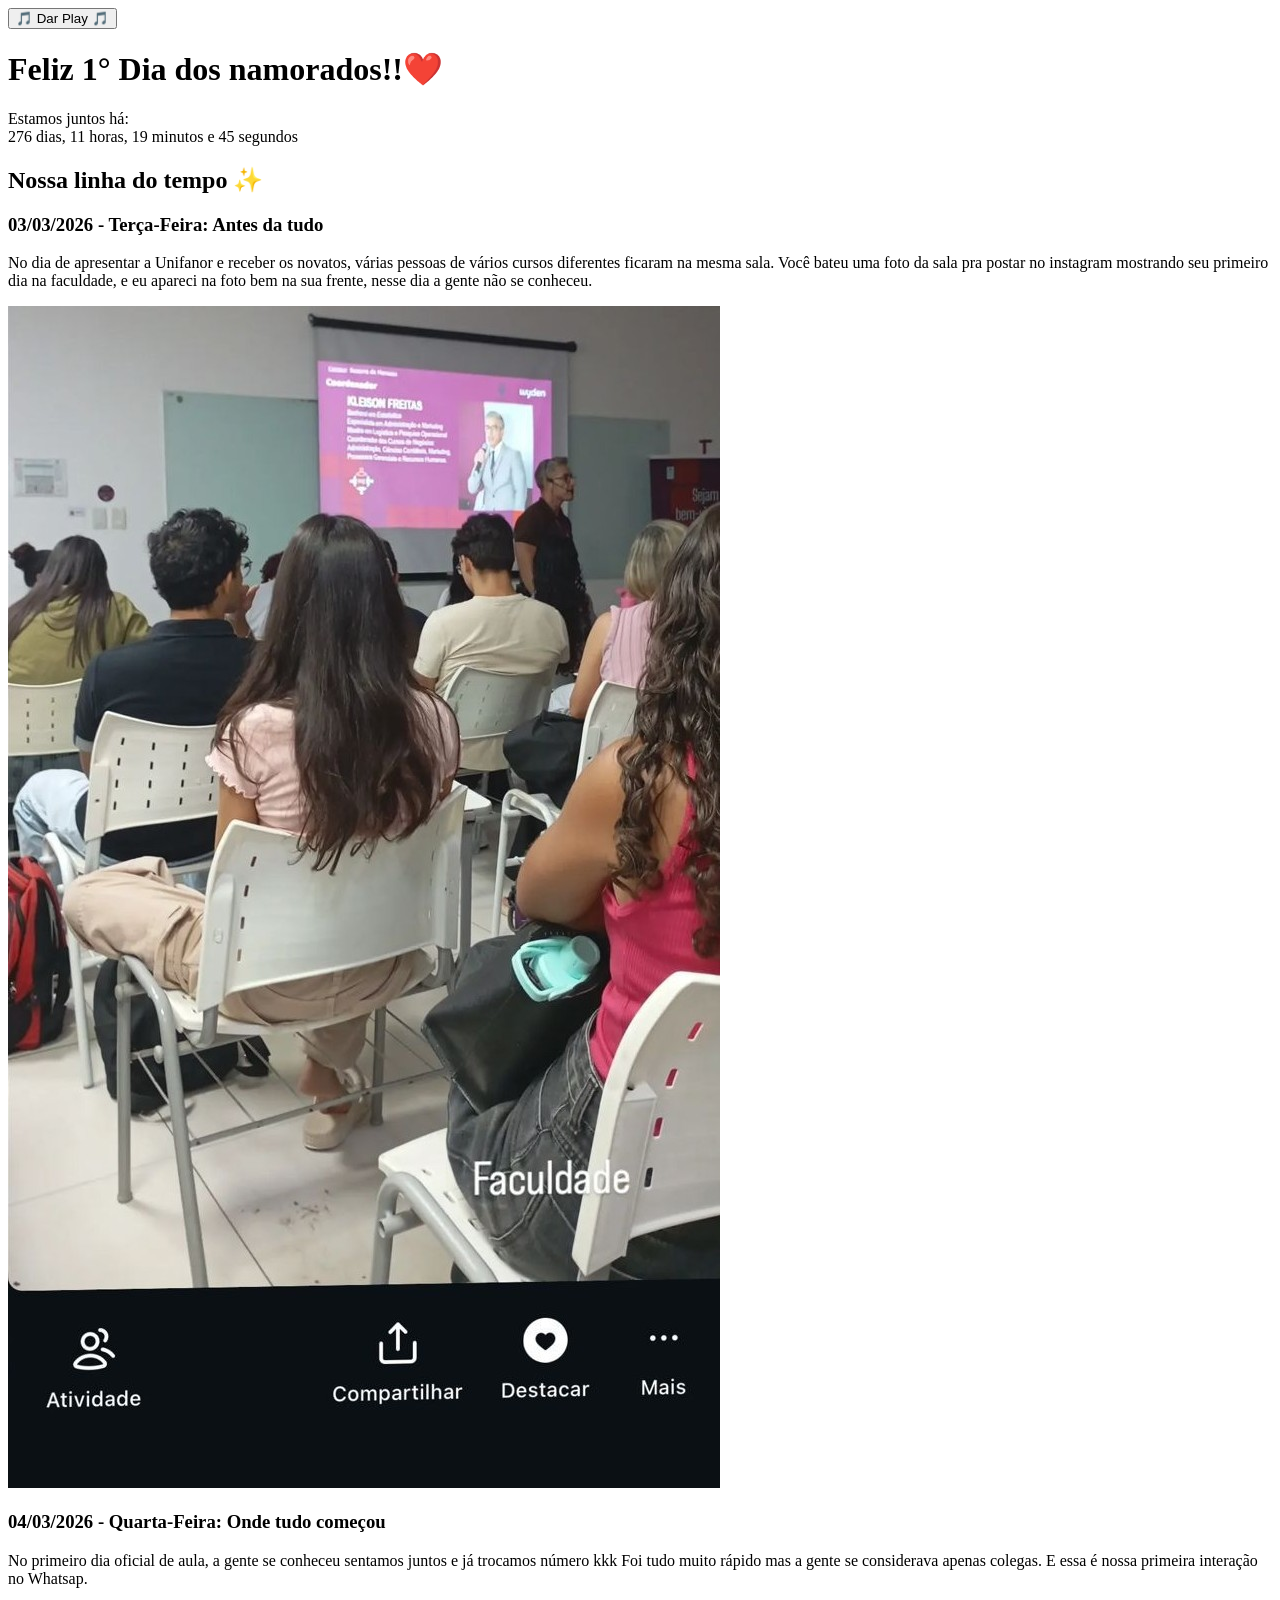
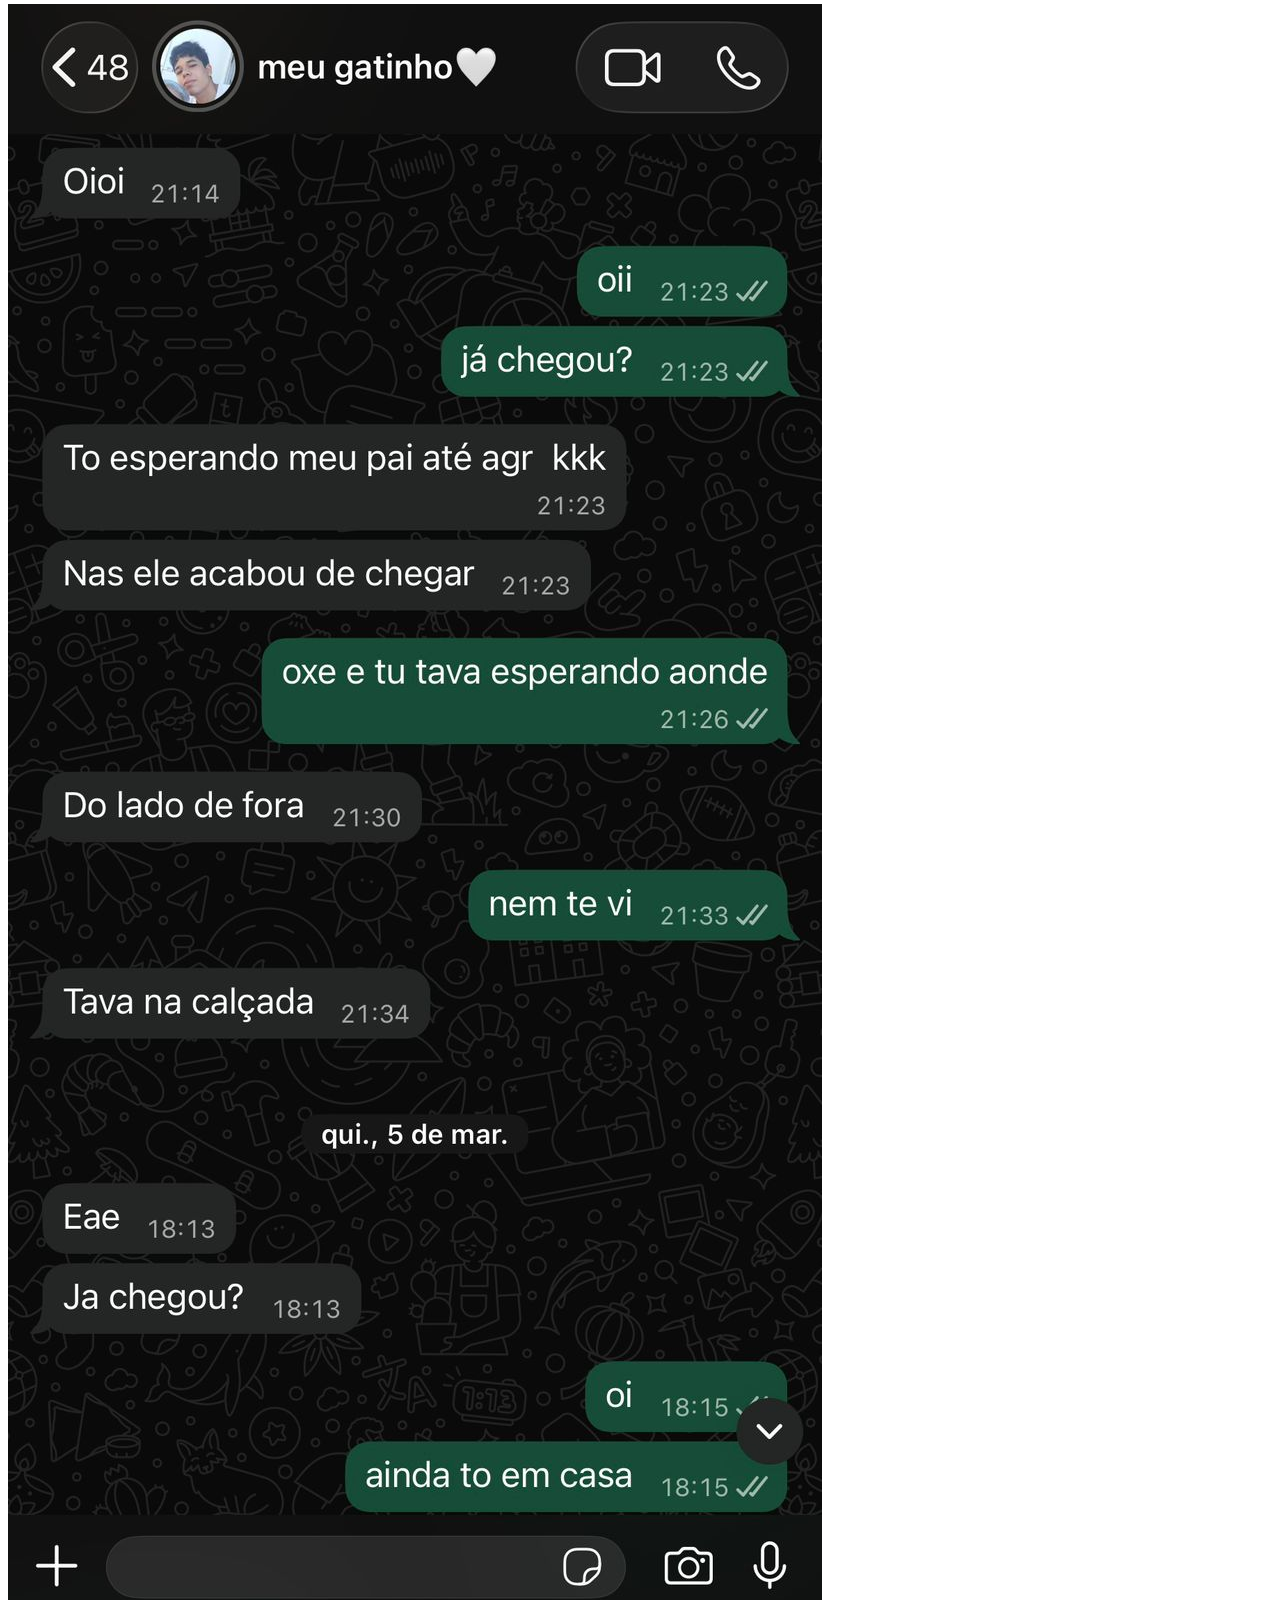
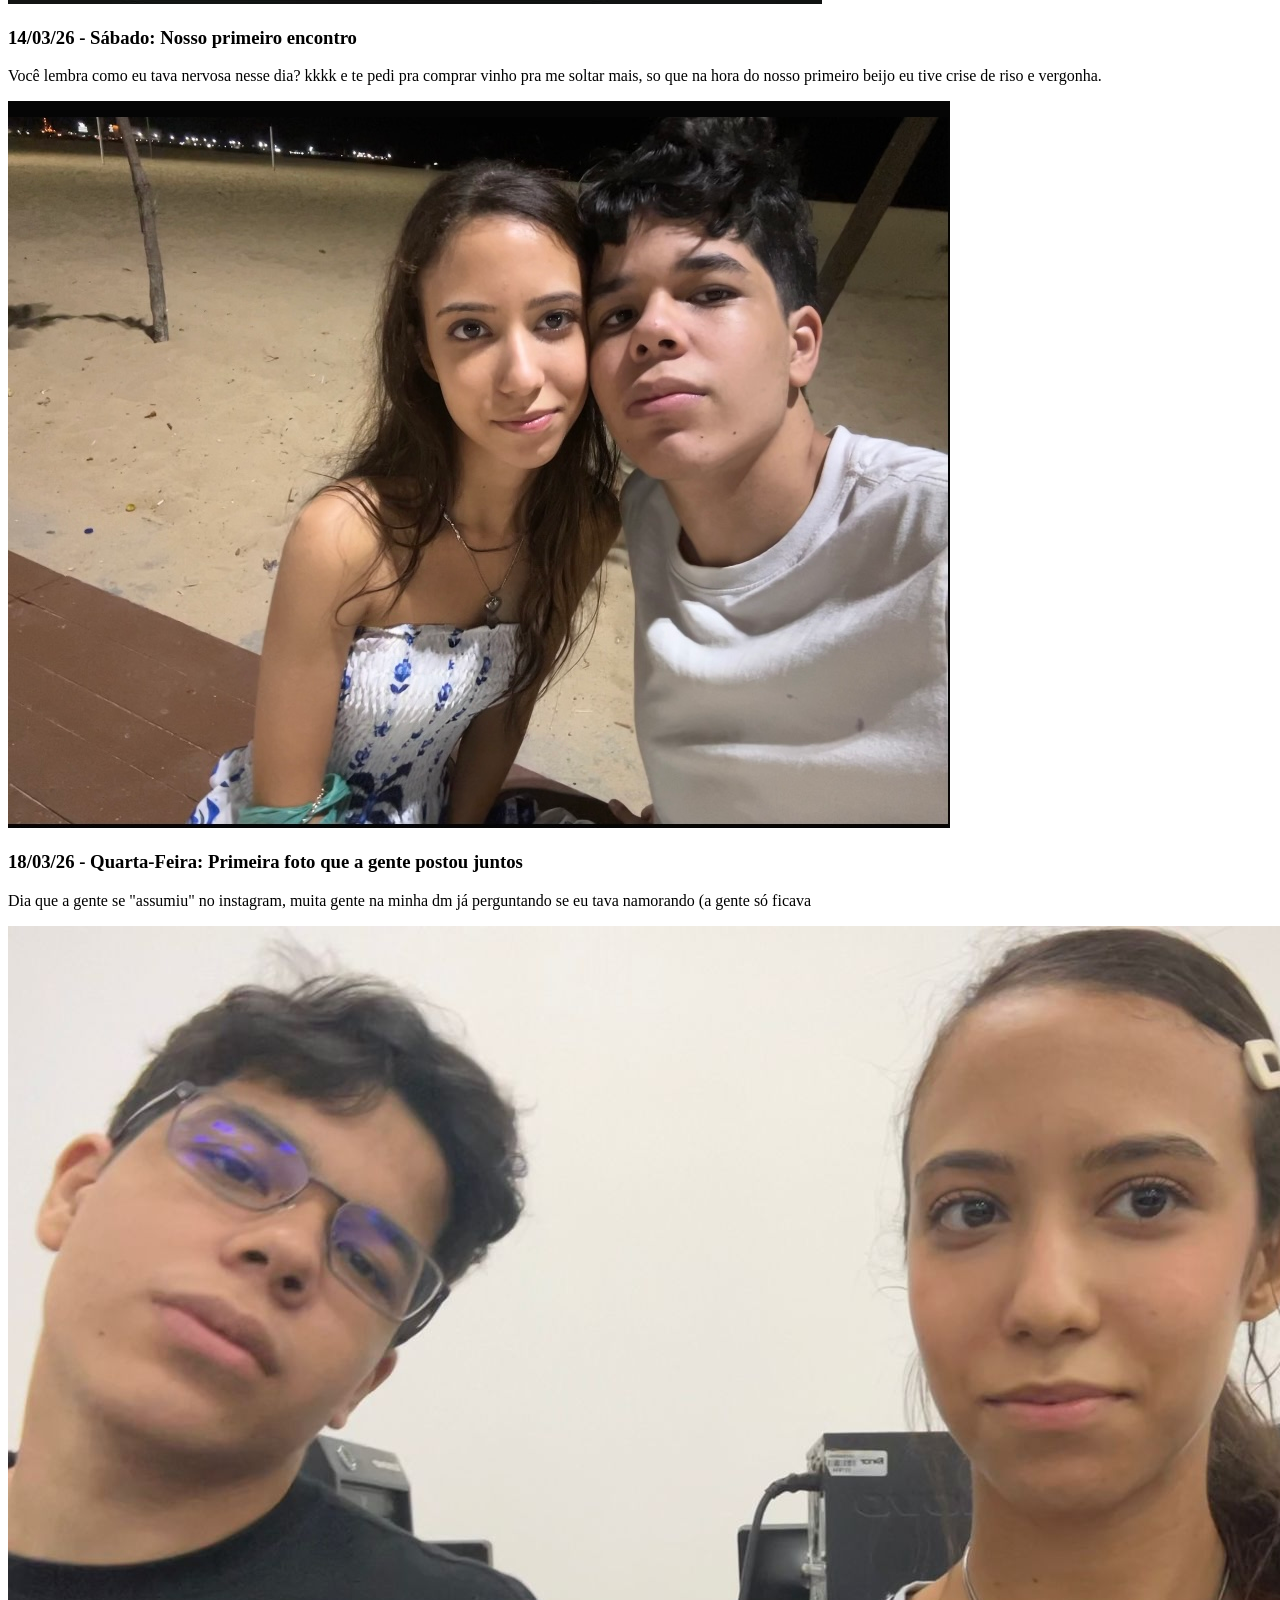
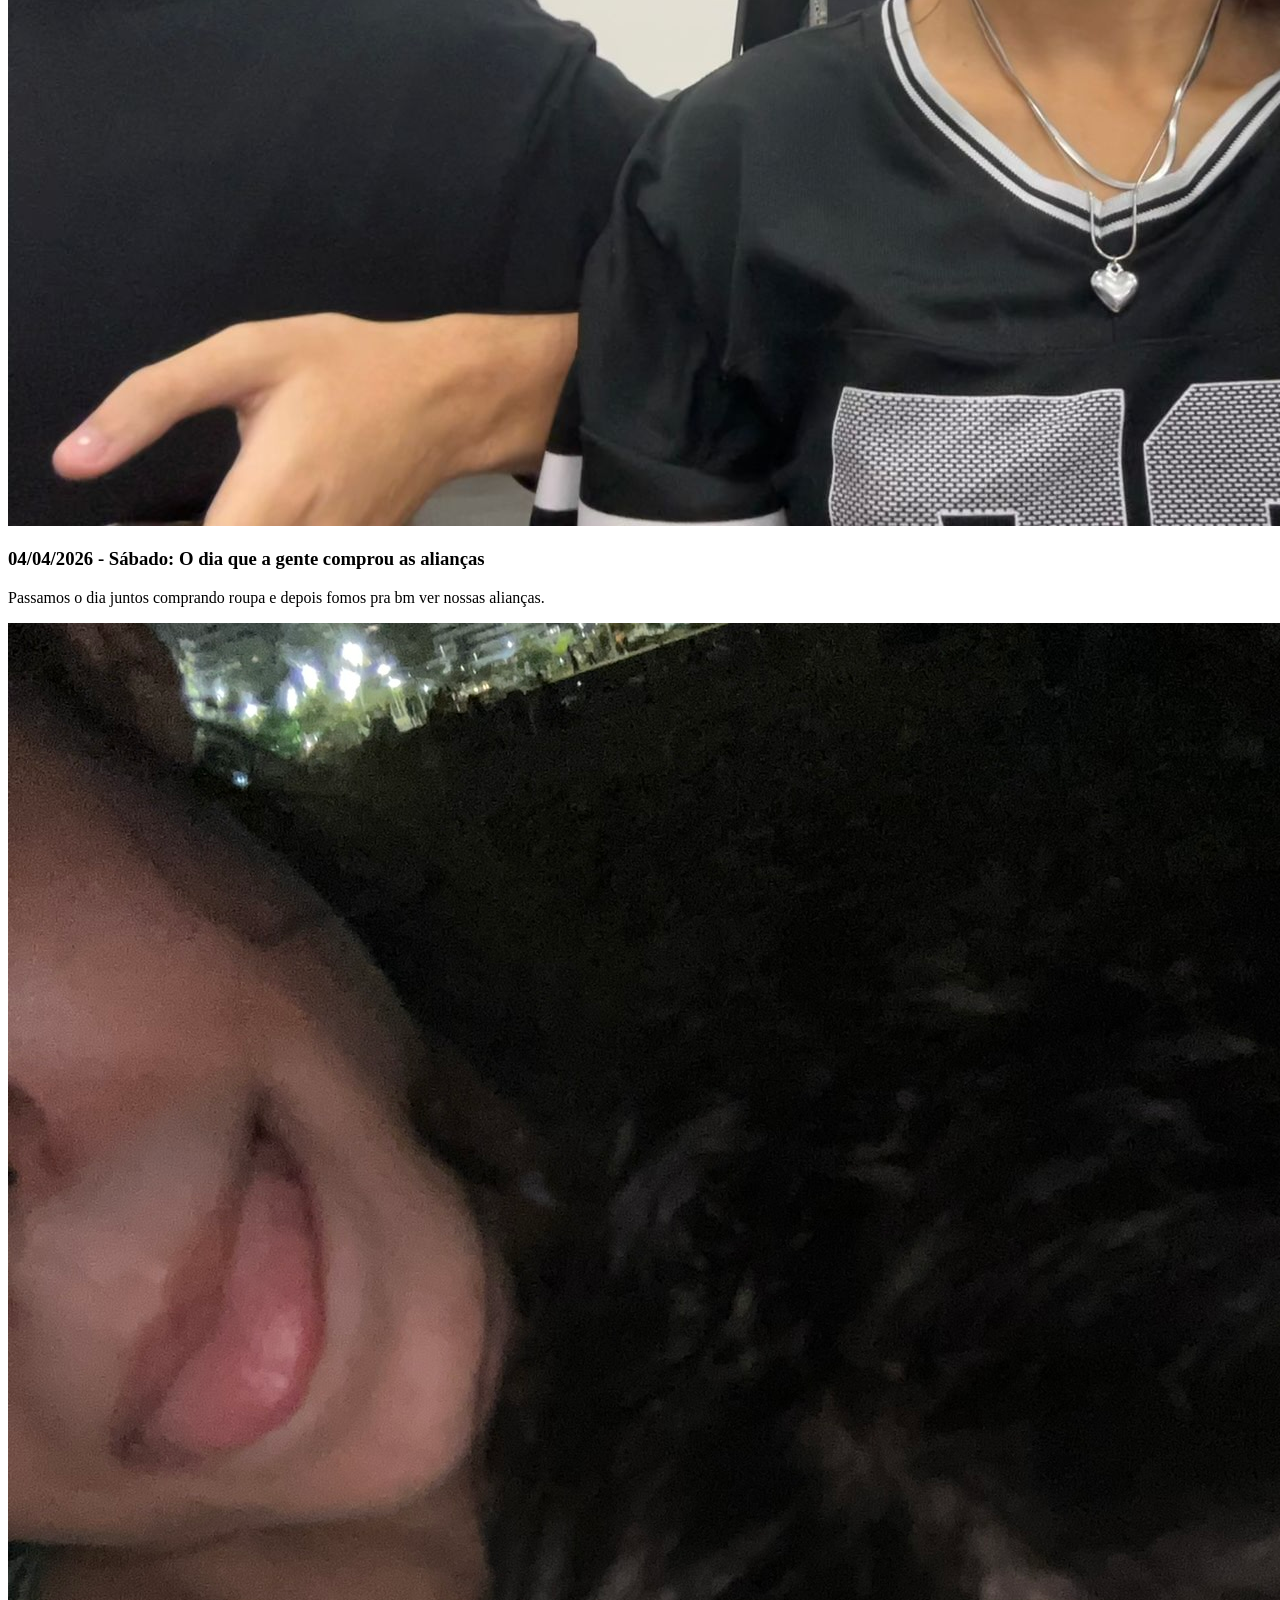
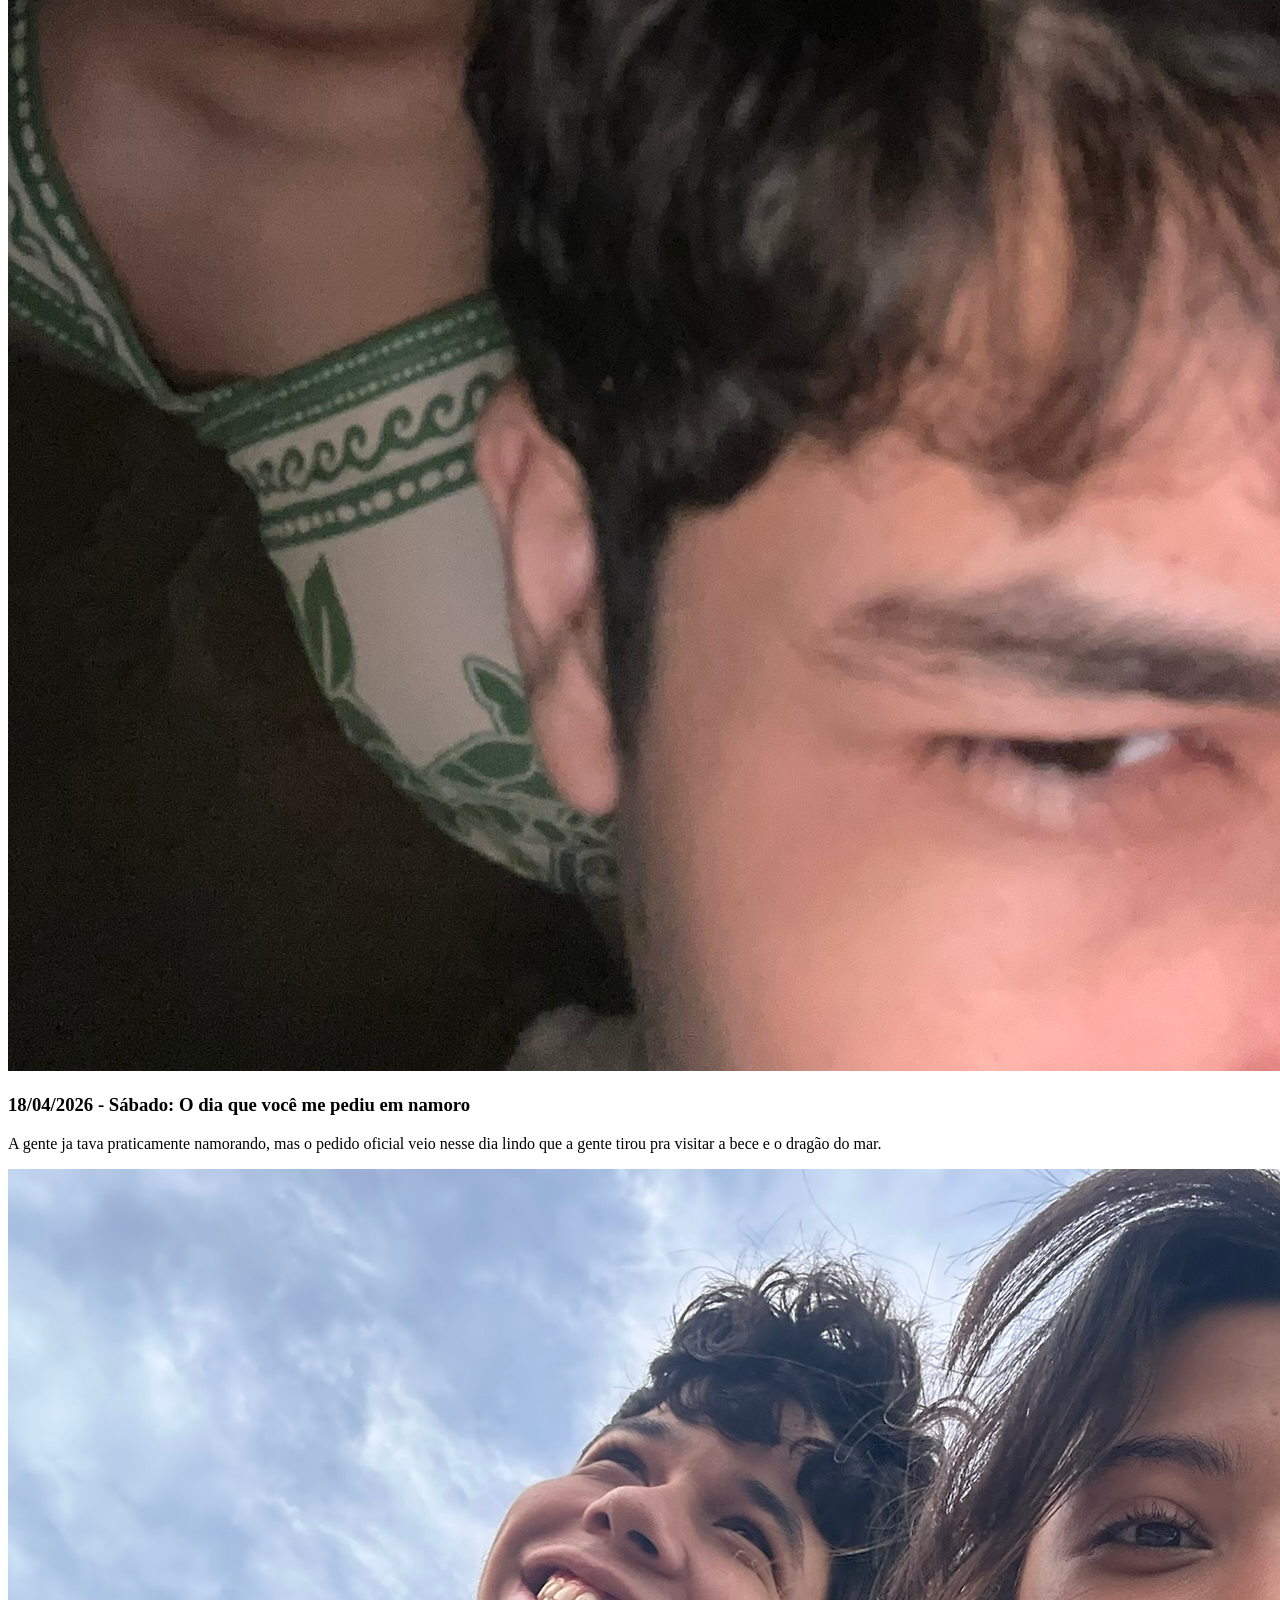
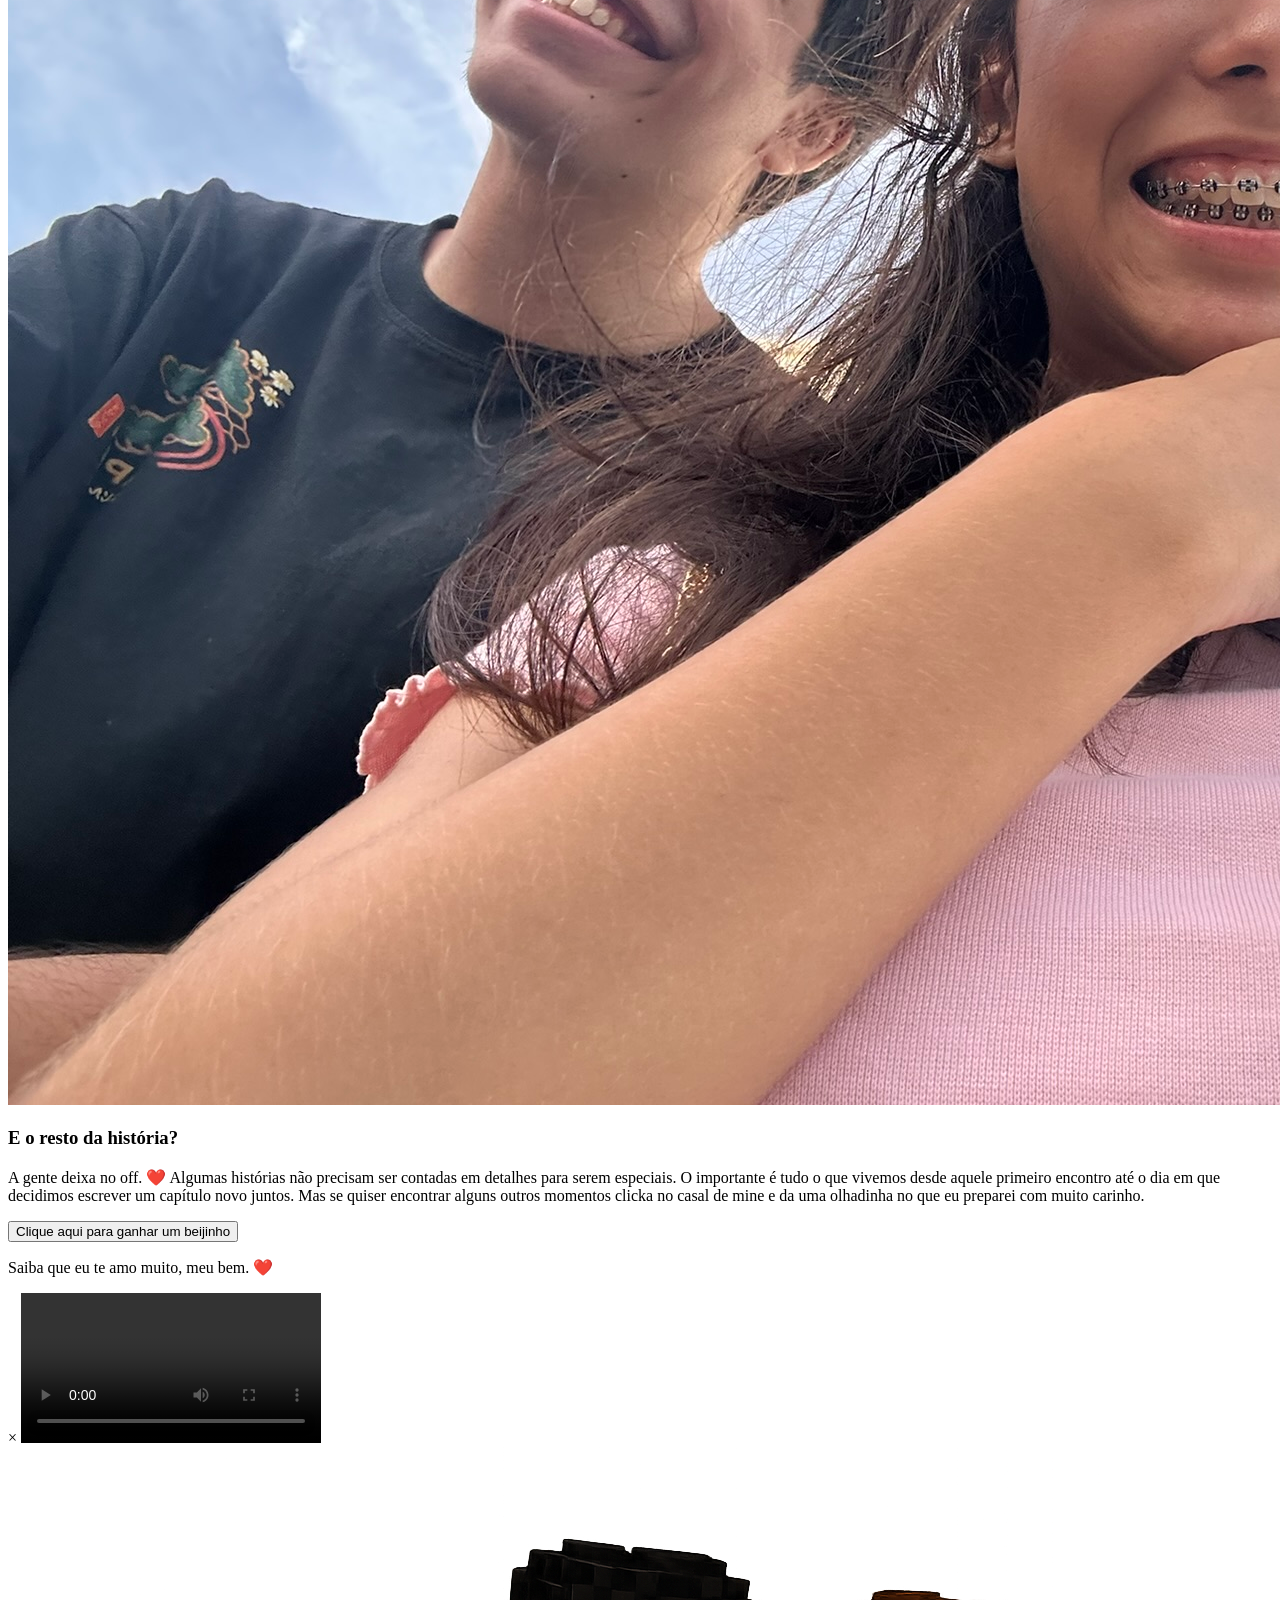
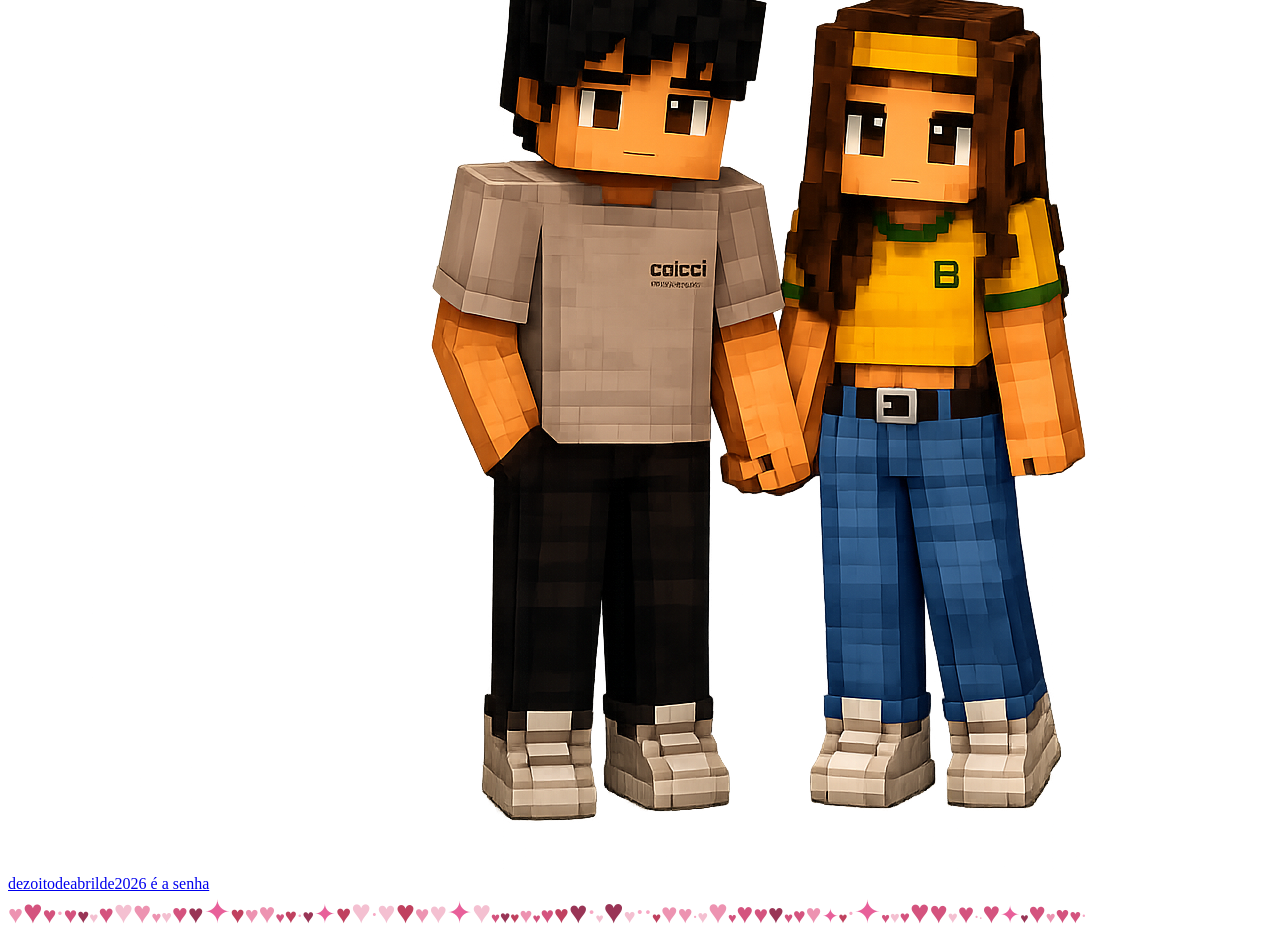
==== index.html @ e5bf0c7d "Add files via upload" ====
<!DOCTYPE html>
<html lang="pt-BR">
</div>
<head>
    <meta charset="UTF-8">
    <meta name="viewport" content="width=device-width, initial-scale=1.0">
    <title>1° Dia dos namorados!!❤️</title>

</head>
<body>

    <audio id="musica" src="Lovers Rock - TV Girl.mp3" loop></audio>
    <button id="btn-musica" class="floating-btn">🎵 Dar Play 🎵</button>

<header>

    <h1>Feliz 1° Dia dos namorados!!❤️</h1>
    <p id="contador">Carregando nosso tempo juntos...</p>
    </header>

    <section class="timeline">

        <h2 class="titulo-timeline" data-aos="fade-up">Nossa linha do tempo ✨</h2>

        <div class="marcos-container">
        <div class="marco" data-aos="fade-up">
           <h3>03/03/2026 - Terça-Feira: Antes da tudo</h3>
           <p>No dia de apresentar a Unifanor e receber os novatos, várias pessoas de vários cursos diferentes ficaram na mesma sala. Você bateu uma foto da sala pra postar no instagram mostrando seu primeiro dia na faculdade, e eu apareci na foto bem na sua frente, nesse dia a gente não se conheceu.</p> 
            
           <div class="carrossel-container">
           
           <img src="foto0.jpg" alt="eu de costas">
           

        </div>
        </div>  </div>
            
        <div class="marcos-container">
        <div class="marco" data-aos="fade-up">
           <h3>04/03/2026 - Quarta-Feira: Onde tudo começou</h3>
           <p>No primeiro dia oficial de aula, a gente se conheceu sentamos juntos e já trocamos número kkk 
            Foi tudo muito rápido mas a gente se considerava apenas colegas. E essa é nossa primeira interação no Whatsap.</p> 
            
           <div class="carrossel-container">
        
           <img src="foto00.jpg" alt="conversa no zap">
           
        </div>
        </div>  </div>
        
        <div class="marcos-container">
        <div class="marco" data-aos="fade-up">
           <h3>14/03/26 - Sábado: Nosso primeiro encontro</h3>
           <p>Você lembra como eu tava nervosa nesse dia? kkkk e te pedi pra comprar vinho pra me soltar mais, so que na hora do nosso primeiro beijo eu tive crise de riso e vergonha.</p> 
            
           <div class="carrossel-container">
        
           <img src="foto1.jpg" alt="Foto 2 do encontro">
                           
        </div>
        </div>  </div>

        <div class="marco" data-aos="fade-up">

            <h3>18/03/26 - Quarta-Feira: Primeira foto que a gente postou juntos</h3>
             <p>Dia que a gente se "assumiu" no instagram, muita gente na minha dm já perguntando se eu tava namorando (a gente só ficava</p>
               <div class="carrossel-container">
        
           
         <img src="foto2.jpg" alt="Foto 2 do encontro" class="slide">


        </div>
         </div>

        <div class="marco" data-aos="fade-up">
            <h3>04/04/2026 - Sábado: O dia que a gente comprou as alianças</h3>
             <p>Passamos o dia juntos comprando roupa e depois fomos pra bm ver nossas alianças.</p>
               <div class="carrossel-container">
        
           
                <div class="slides">
             <img src="foto3.jpg" alt="foto na praia" class="slide ativo">

    
        </div>
        </div> 
        </div>


         <div class="marco" data-aos="fade-up">
            <h3>18/04/2026 - Sábado: O dia que você me pediu em namoro</h3>
             <p>A gente ja tava praticamente namorando, mas o pedido oficial veio nesse dia lindo que a gente tirou pra visitar a bece e o dragão do mar.</p>
               <div class="carrossel-container">
           
                <div class="slides">
             <img src="foto4.jpg" alt="foto na bece" class="slide ativo">


        </div>
        </div> 
        </div>

        <div class="marco" data-aos="fade-up">
            <h3>E o resto da história?</h3>
             <p>A gente deixa no off. ❤️

Algumas histórias não precisam ser contadas em detalhes para serem especiais. O importante é tudo o que vivemos desde aquele primeiro encontro até o dia em que decidimos escrever um capítulo novo juntos.
Mas se quiser encontrar alguns outros momentos clicka no casal de mine e da uma olhadinha no que eu preparei com muito carinho.
</p>

        </div> 
        </div>
    </section>




    <section class="saudade-section">
    <button id="btn-saudade">Clique aqui para ganhar um beijinho</button>
    <p id="mensagem-saudade" class="hidden">Saiba que eu te amo muito, meu bem. ❤️</p>
</section>

<div id="modal-video" class="hidden">
    <div class="modal-conteudo">
        <span id="fechar-modal">&times;</span>
        
        <video id="video-saudade" controls preload="auto">
            <source src="intro.mp4" type="video/mp4">
            Seu navegador não suporta vídeos.
        </video>
    </div>
</div>
    
    <script src="https://unpkg.com/aos@next/dist/aos.js"></script>
    
    <script>
    AOS.init({ duration:1000 });
    </script>
    <script src="script.js"></script>

    <a href="https://www.instagram.com/anezpp" taget="blank" class="container-bonequinho">
        <img src="bonequinhos.png"  alt="Bonequinhos">
         <div class="bonequinho">dezoitodeabrilde2026 é a senha</div>
    </a>


    <div id="anniversary-overlay"></div>


    </div>

  </div>
</div>
   
</body>
</html>
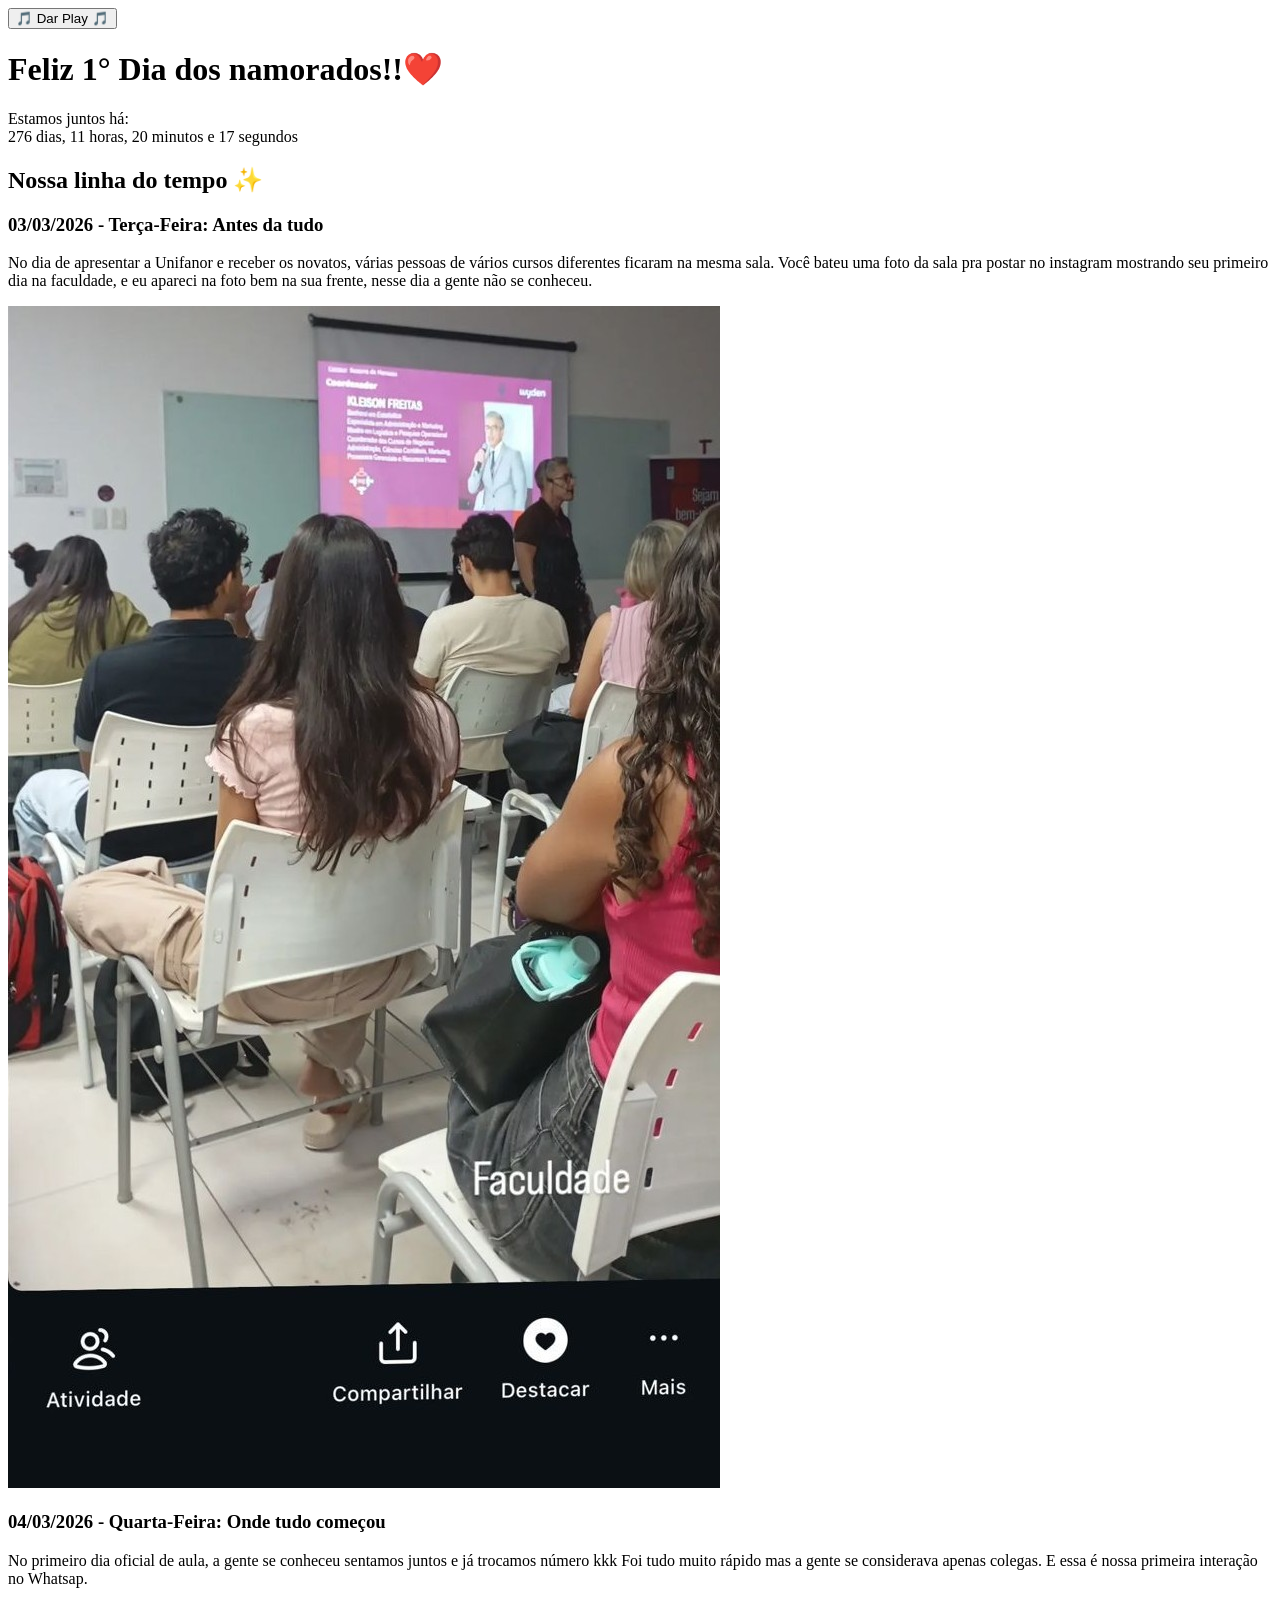
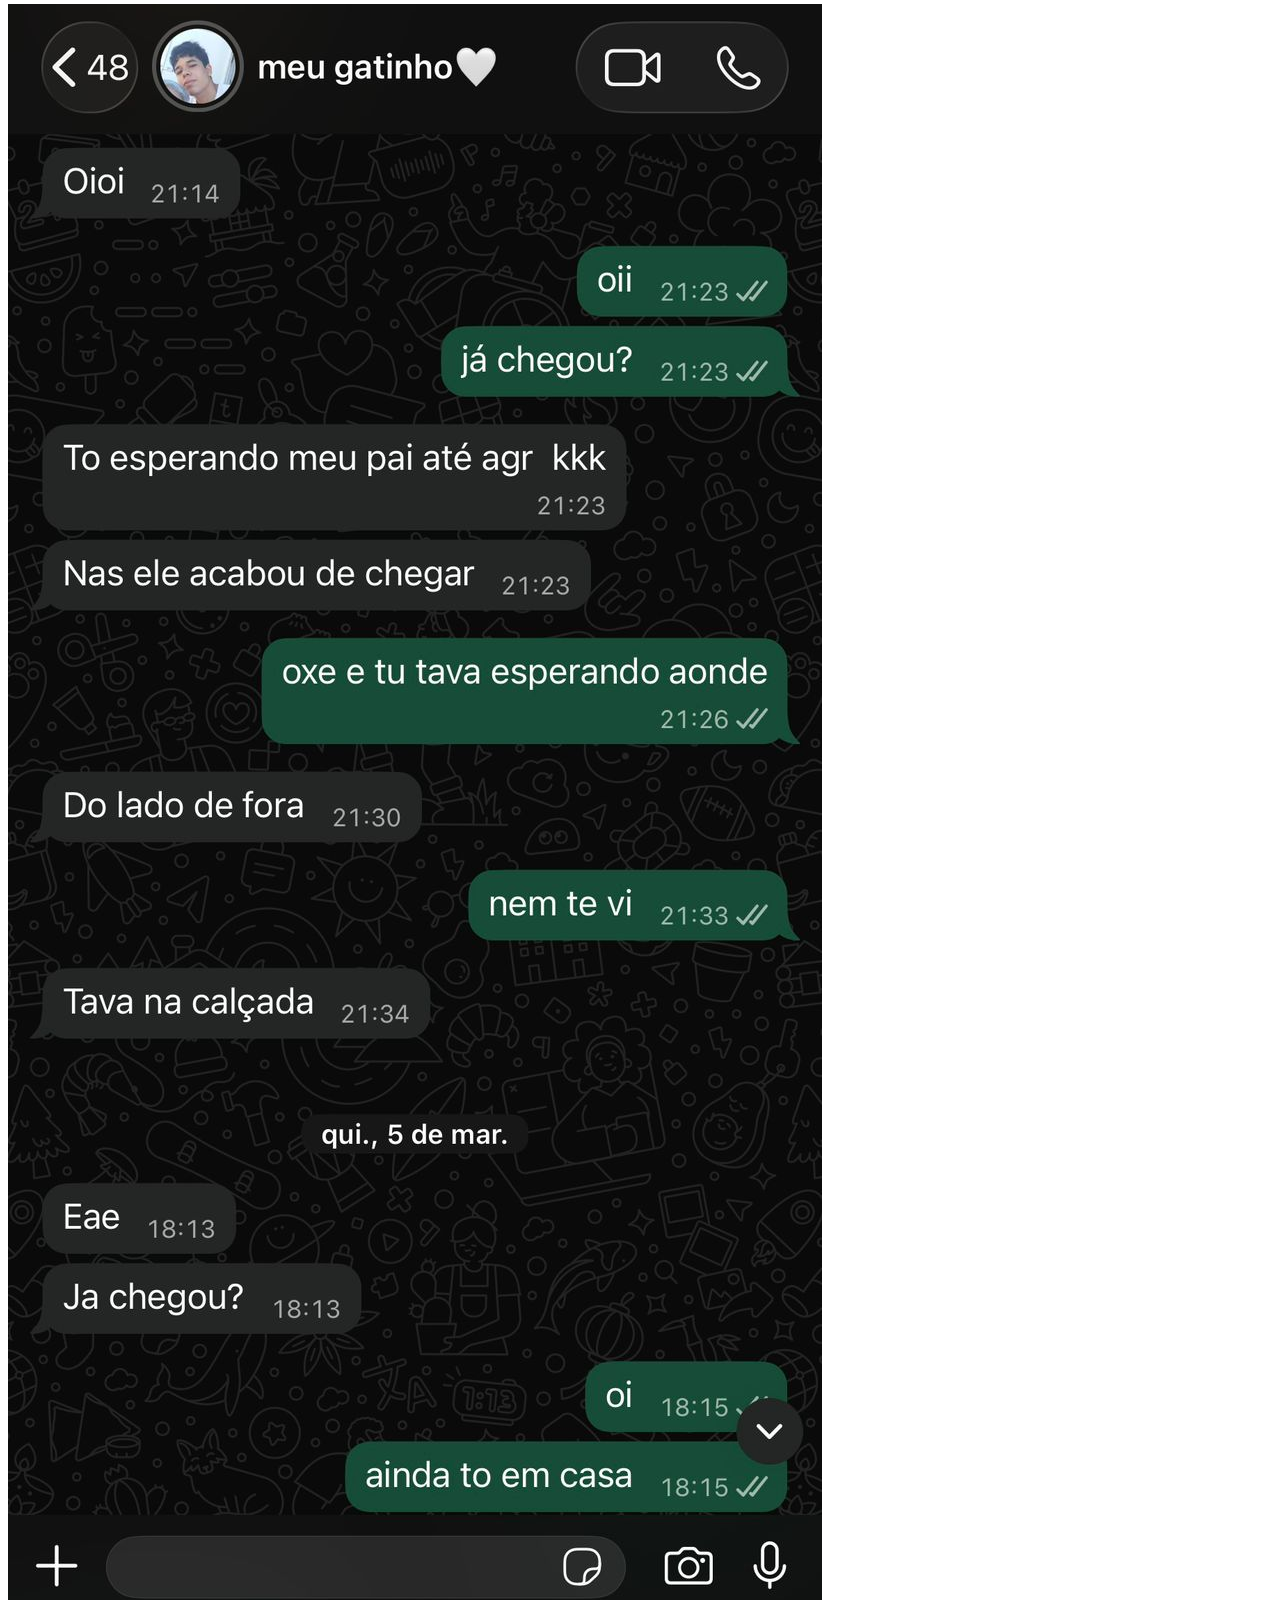
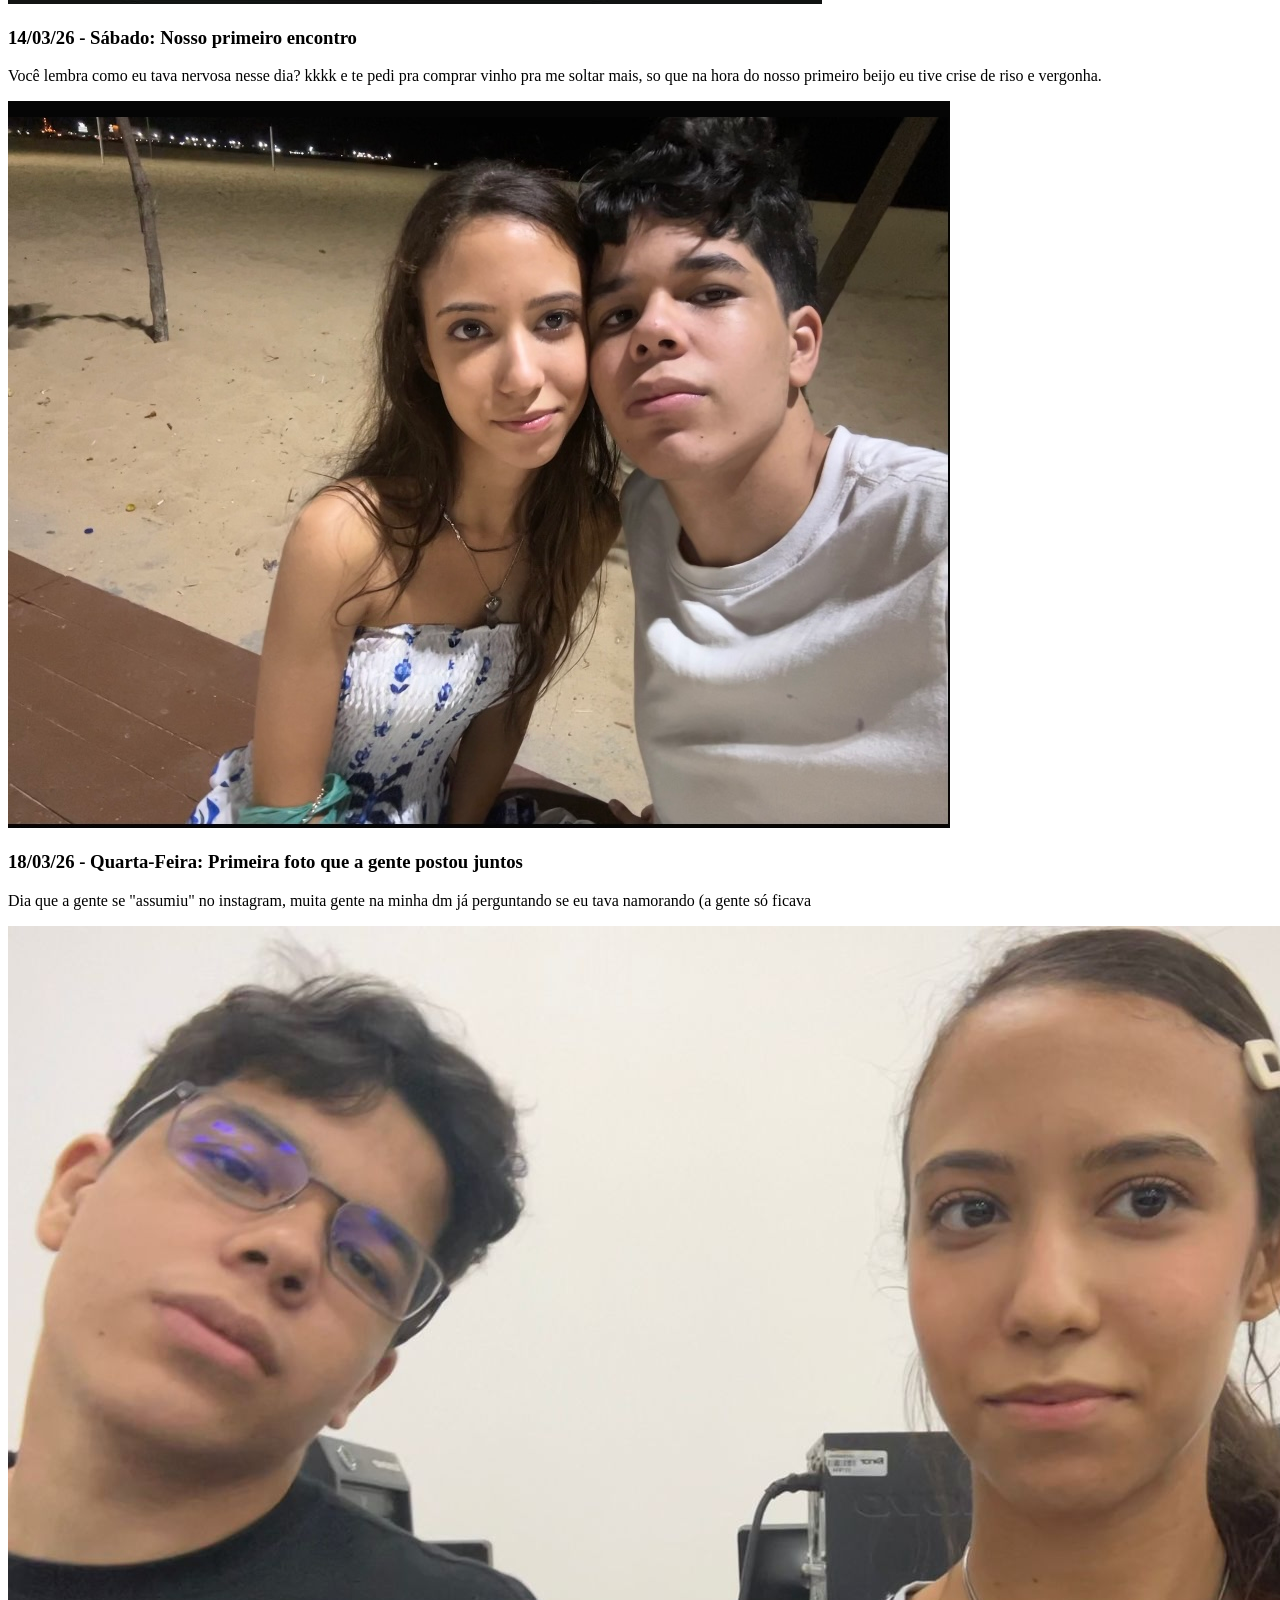
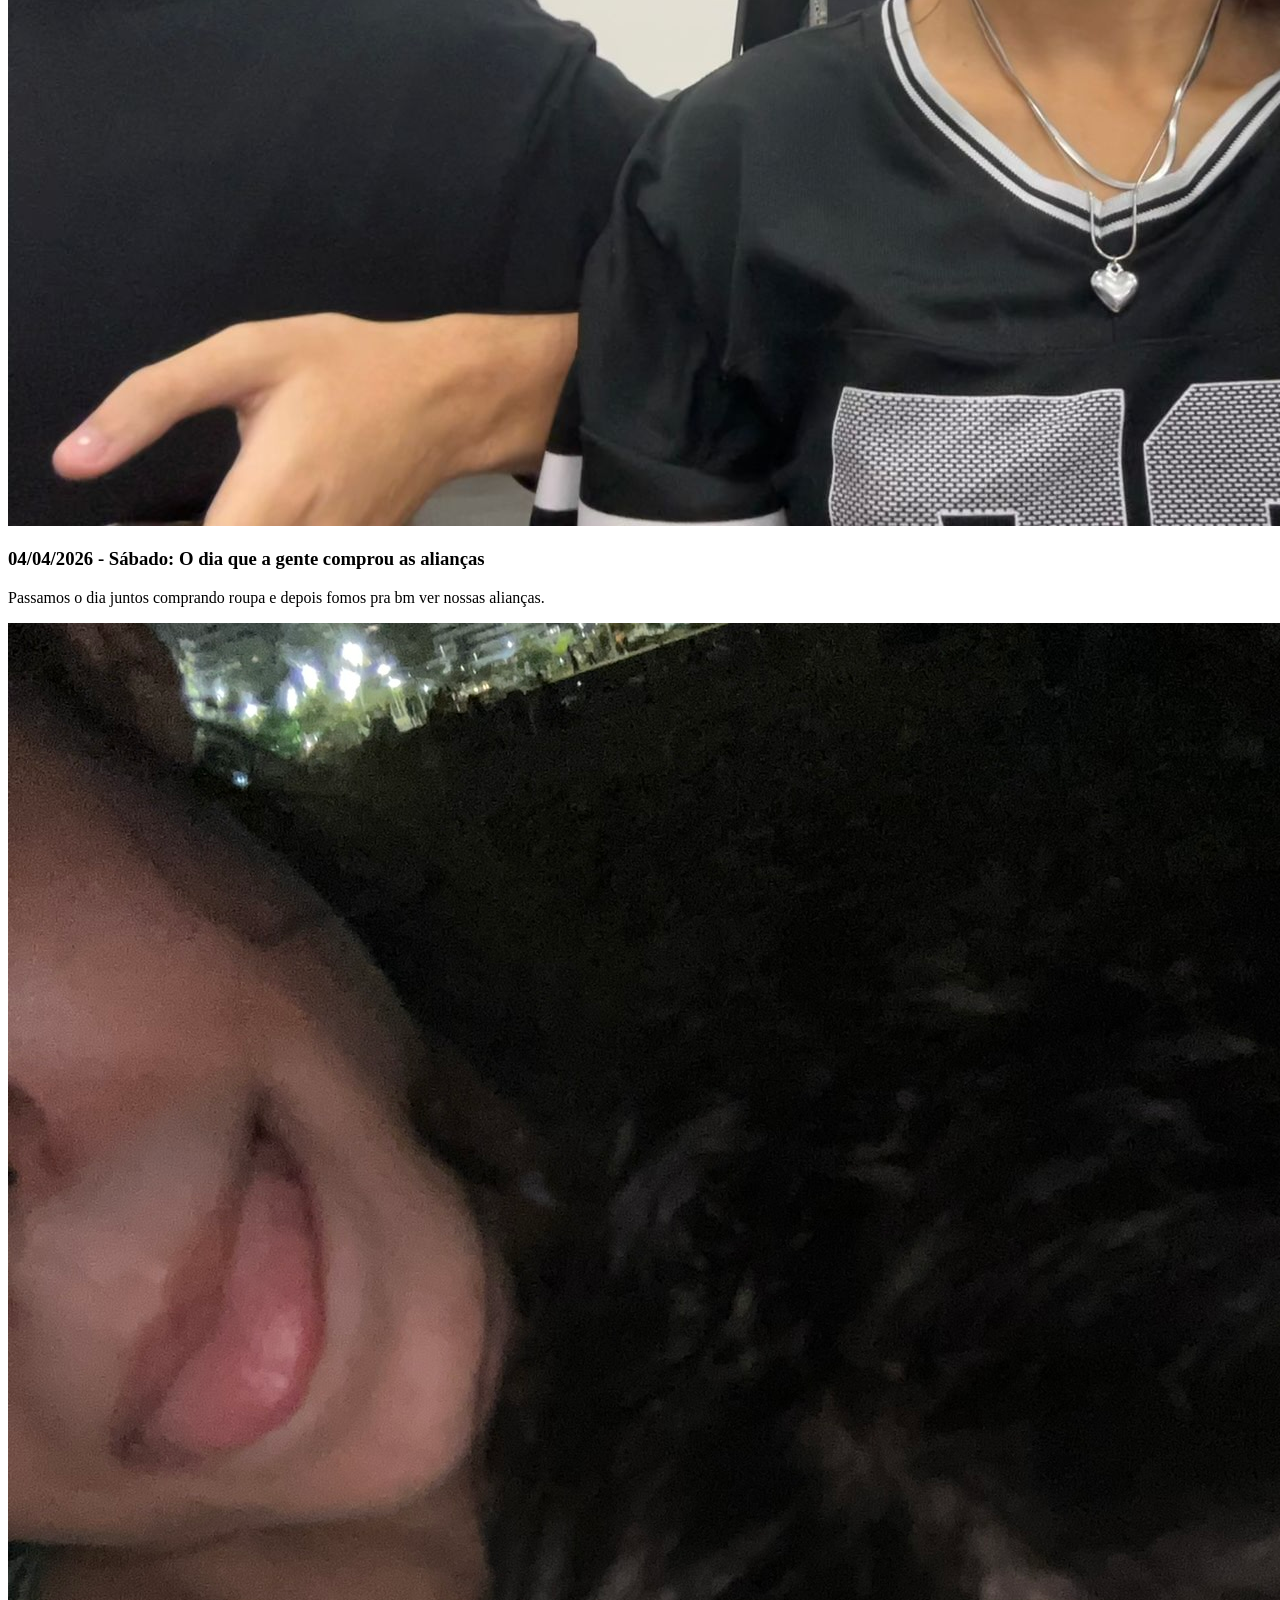
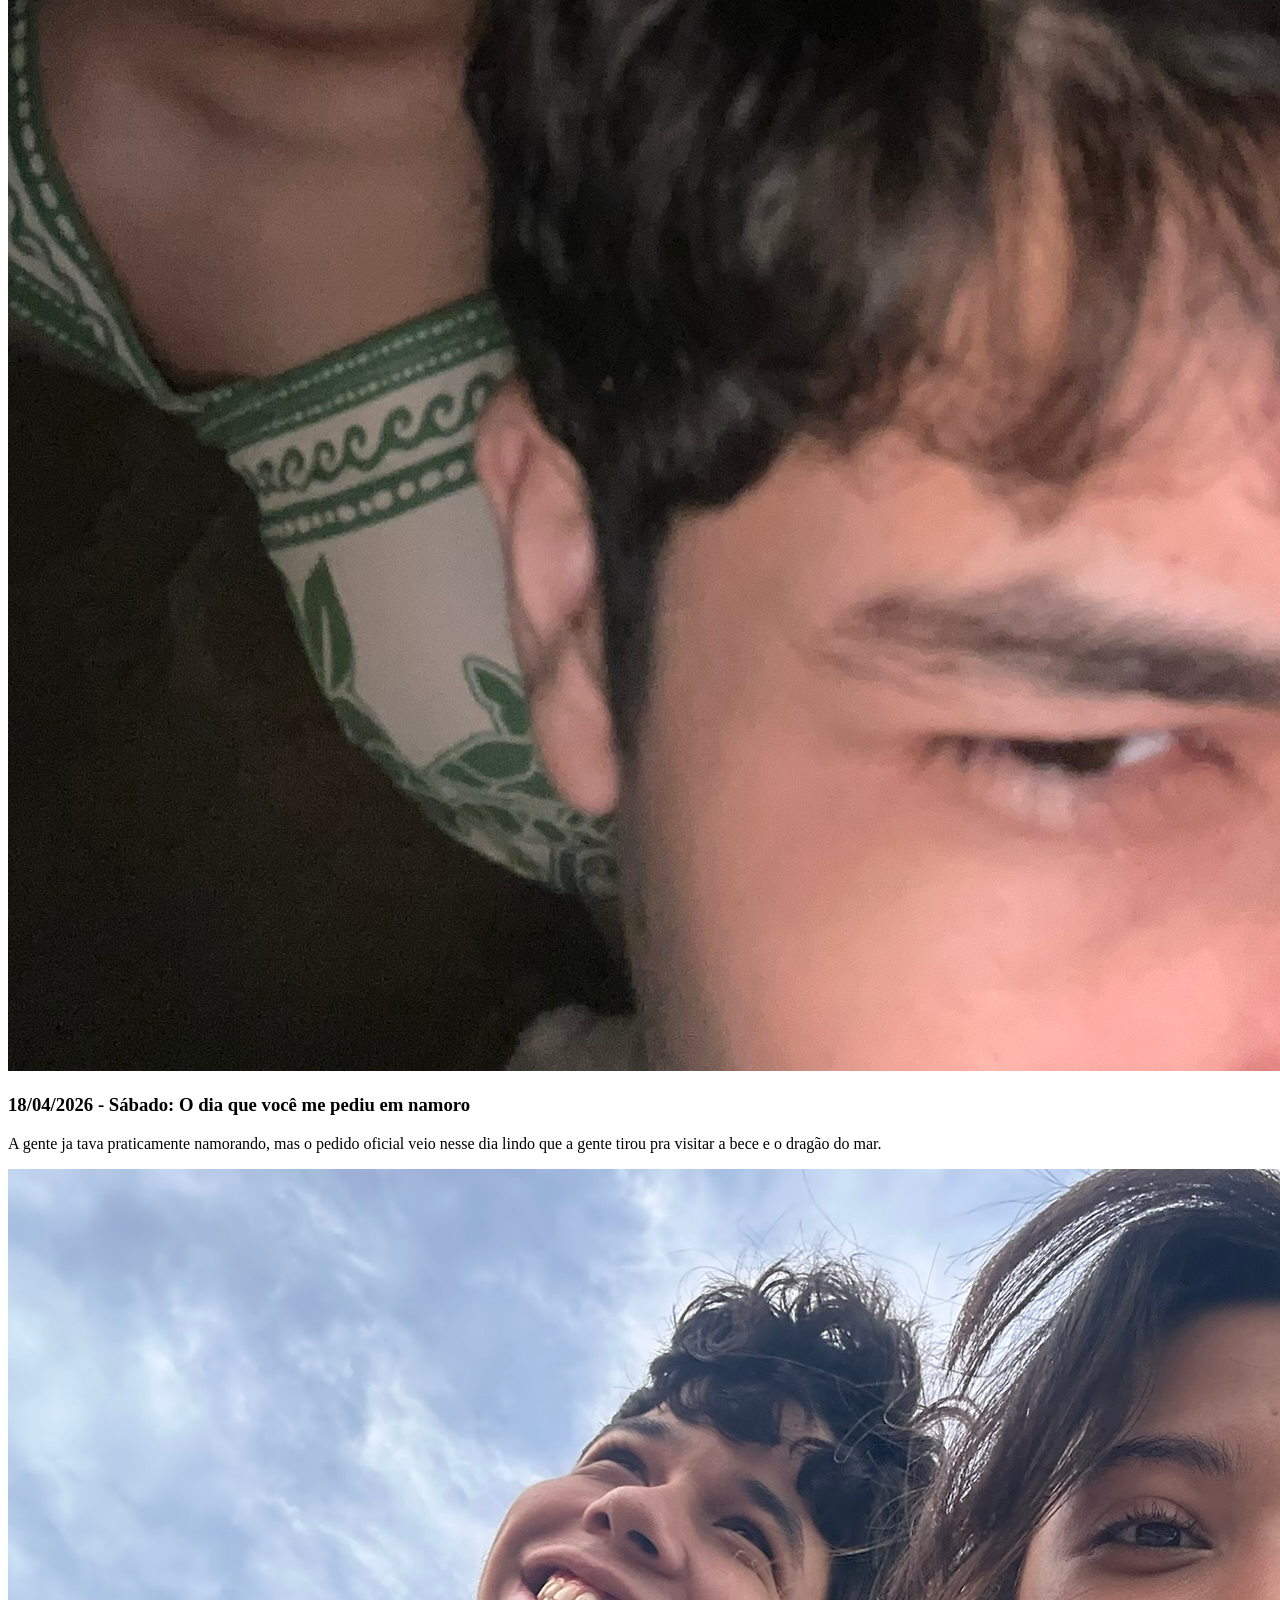
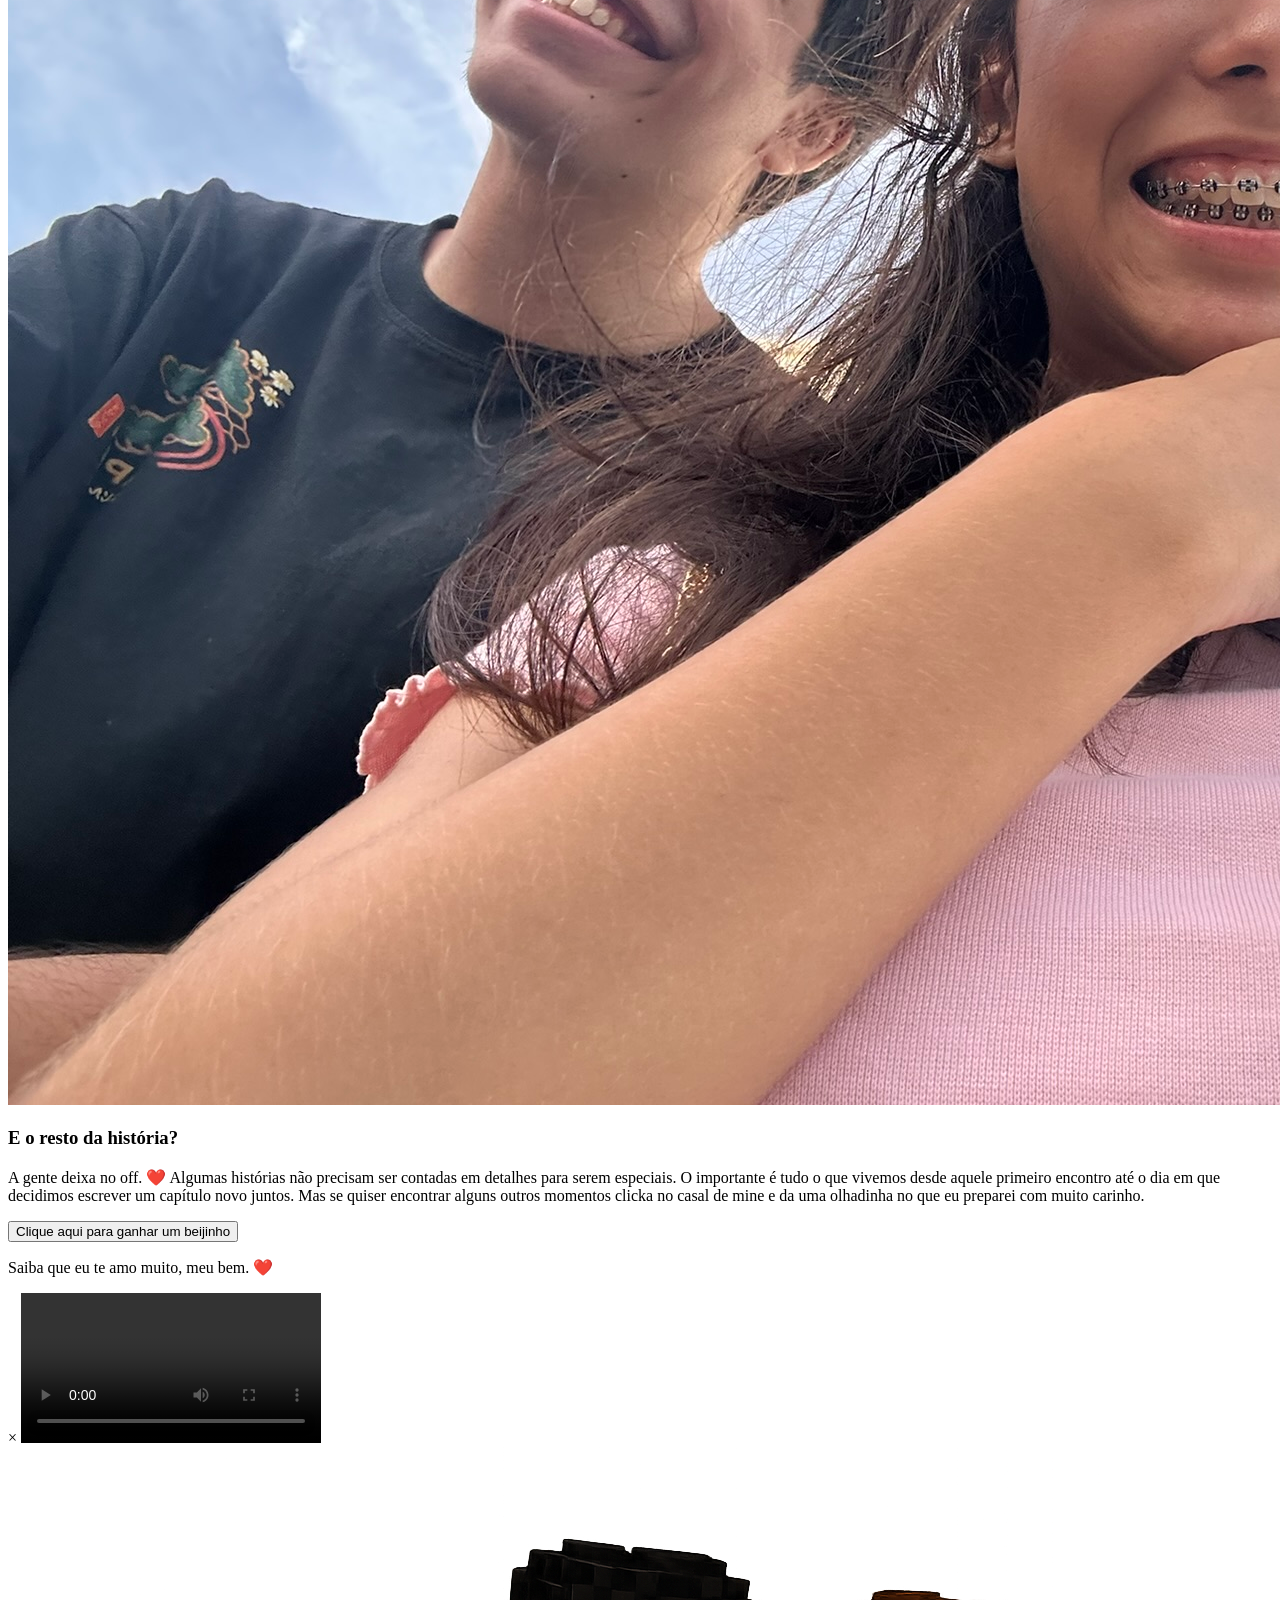
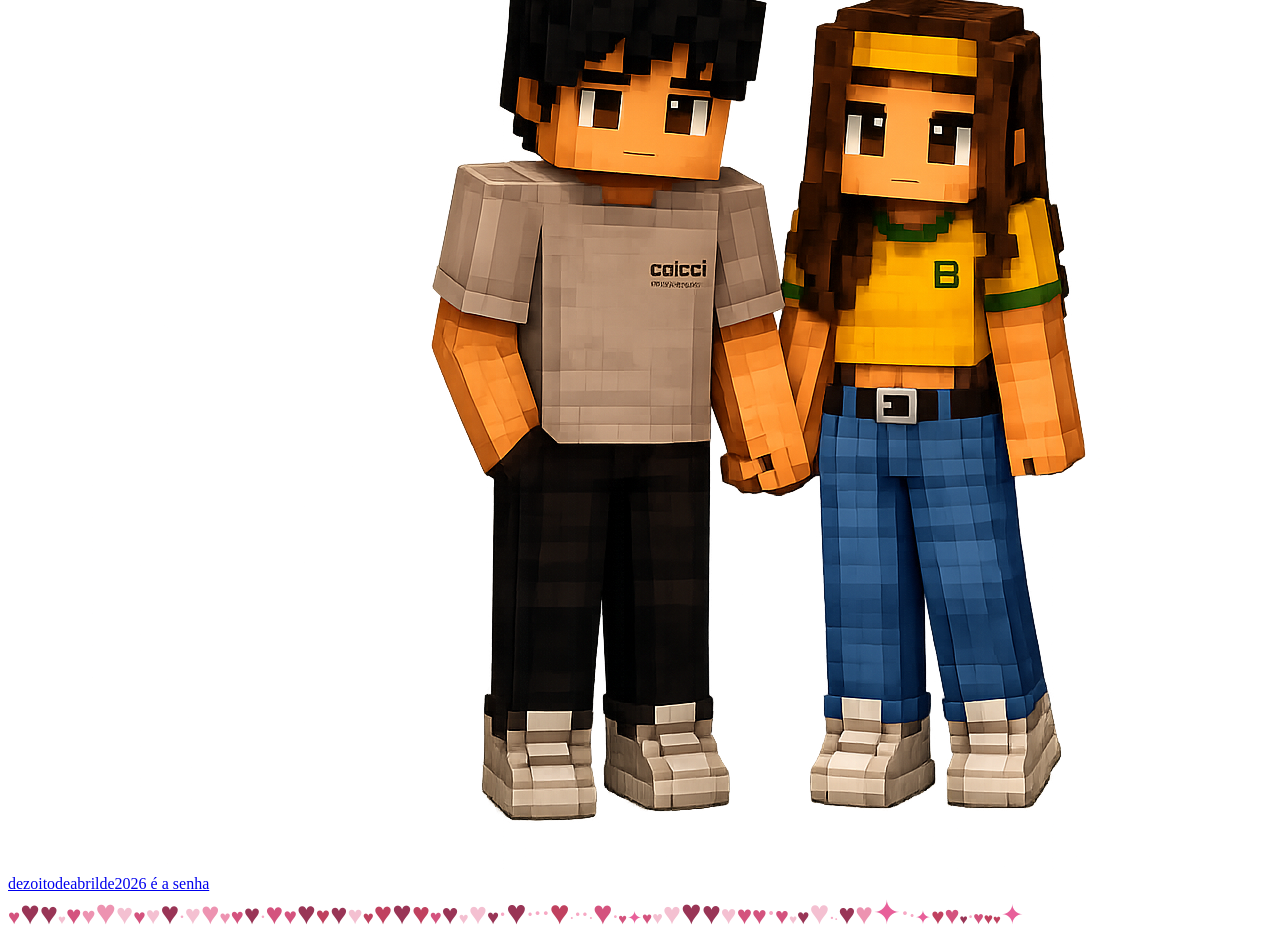
==== commit 9540cfda: "Update index.html" ====
--- a/index.html
+++ b/index.html
@@ -5,7 +5,7 @@
     <meta charset="UTF-8">
     <meta name="viewport" content="width=device-width, initial-scale=1.0">
     <title>1° Dia dos namorados!!❤️</title>
-
+    <link rel="stylesheet" href="style.css>
 </head>
 <body>
 
@@ -154,4 +154,4 @@
 </div>
    
 </body>
-</html>+</html>
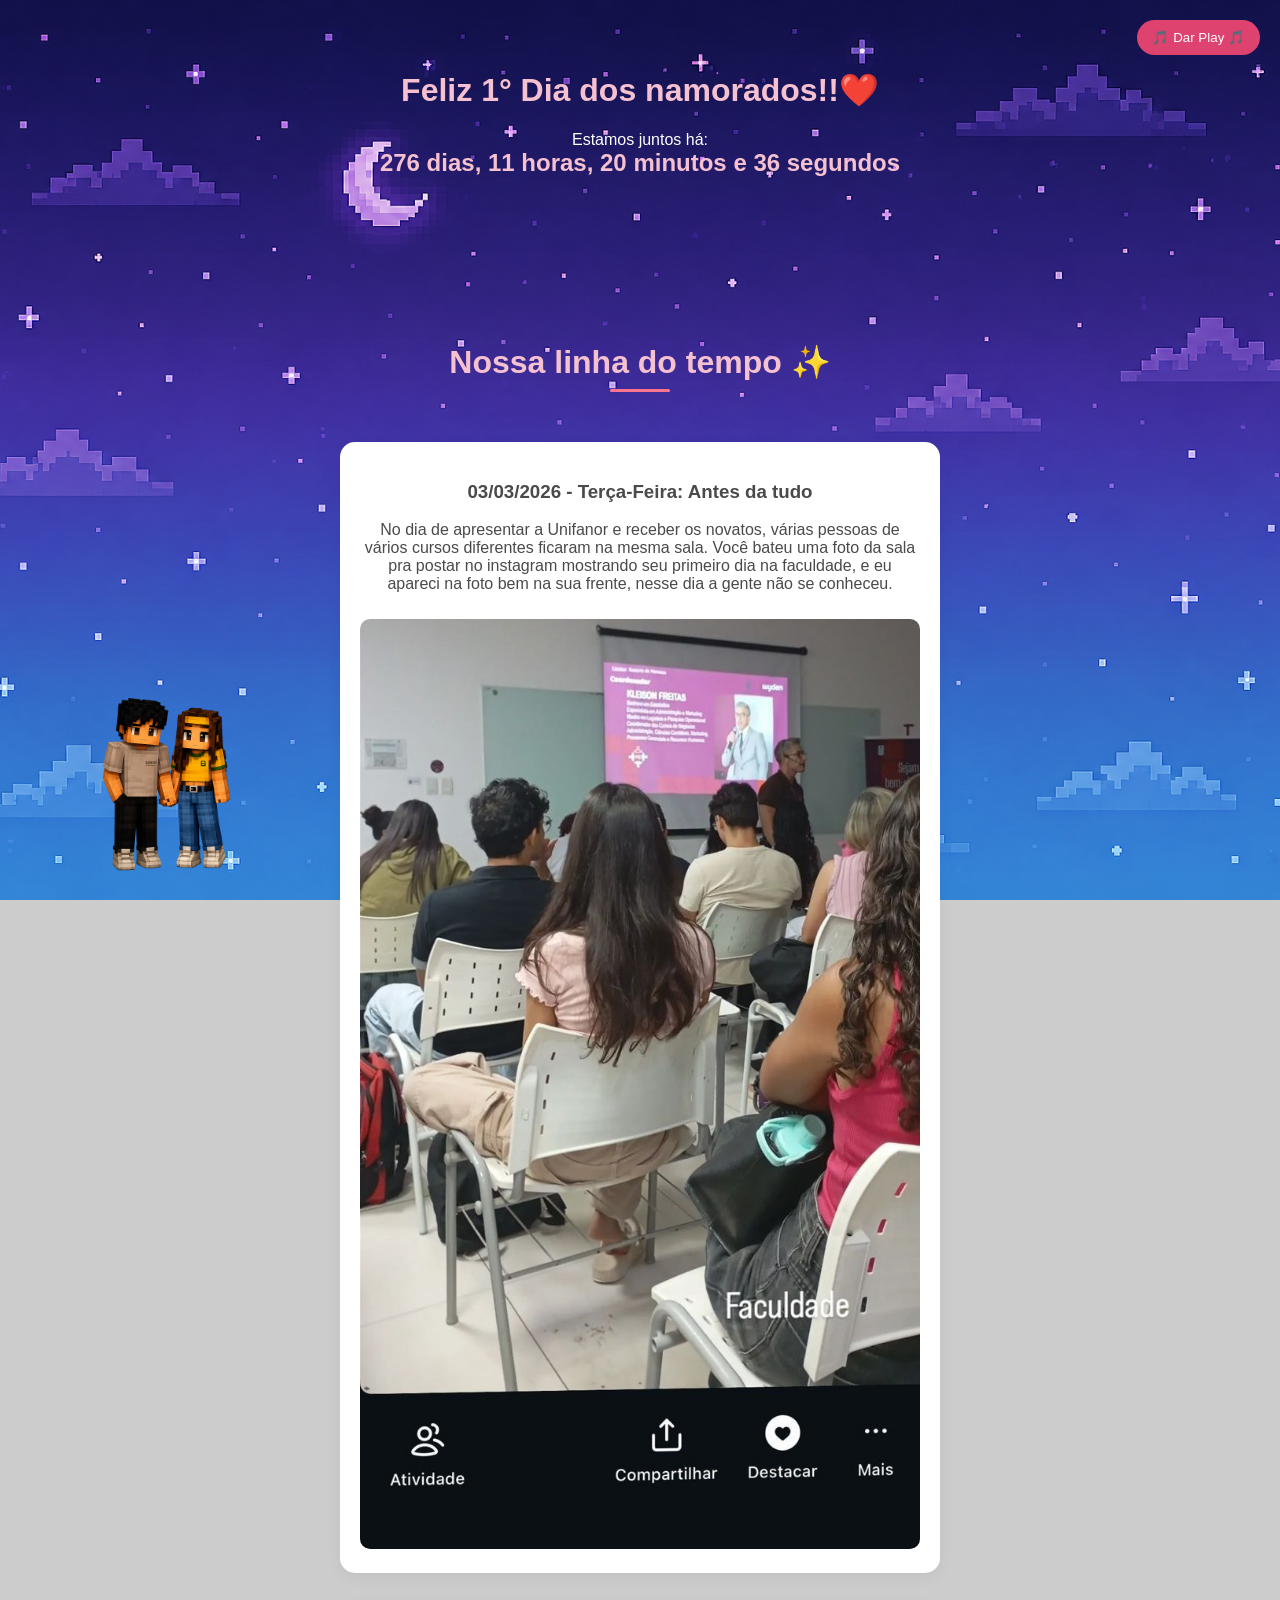
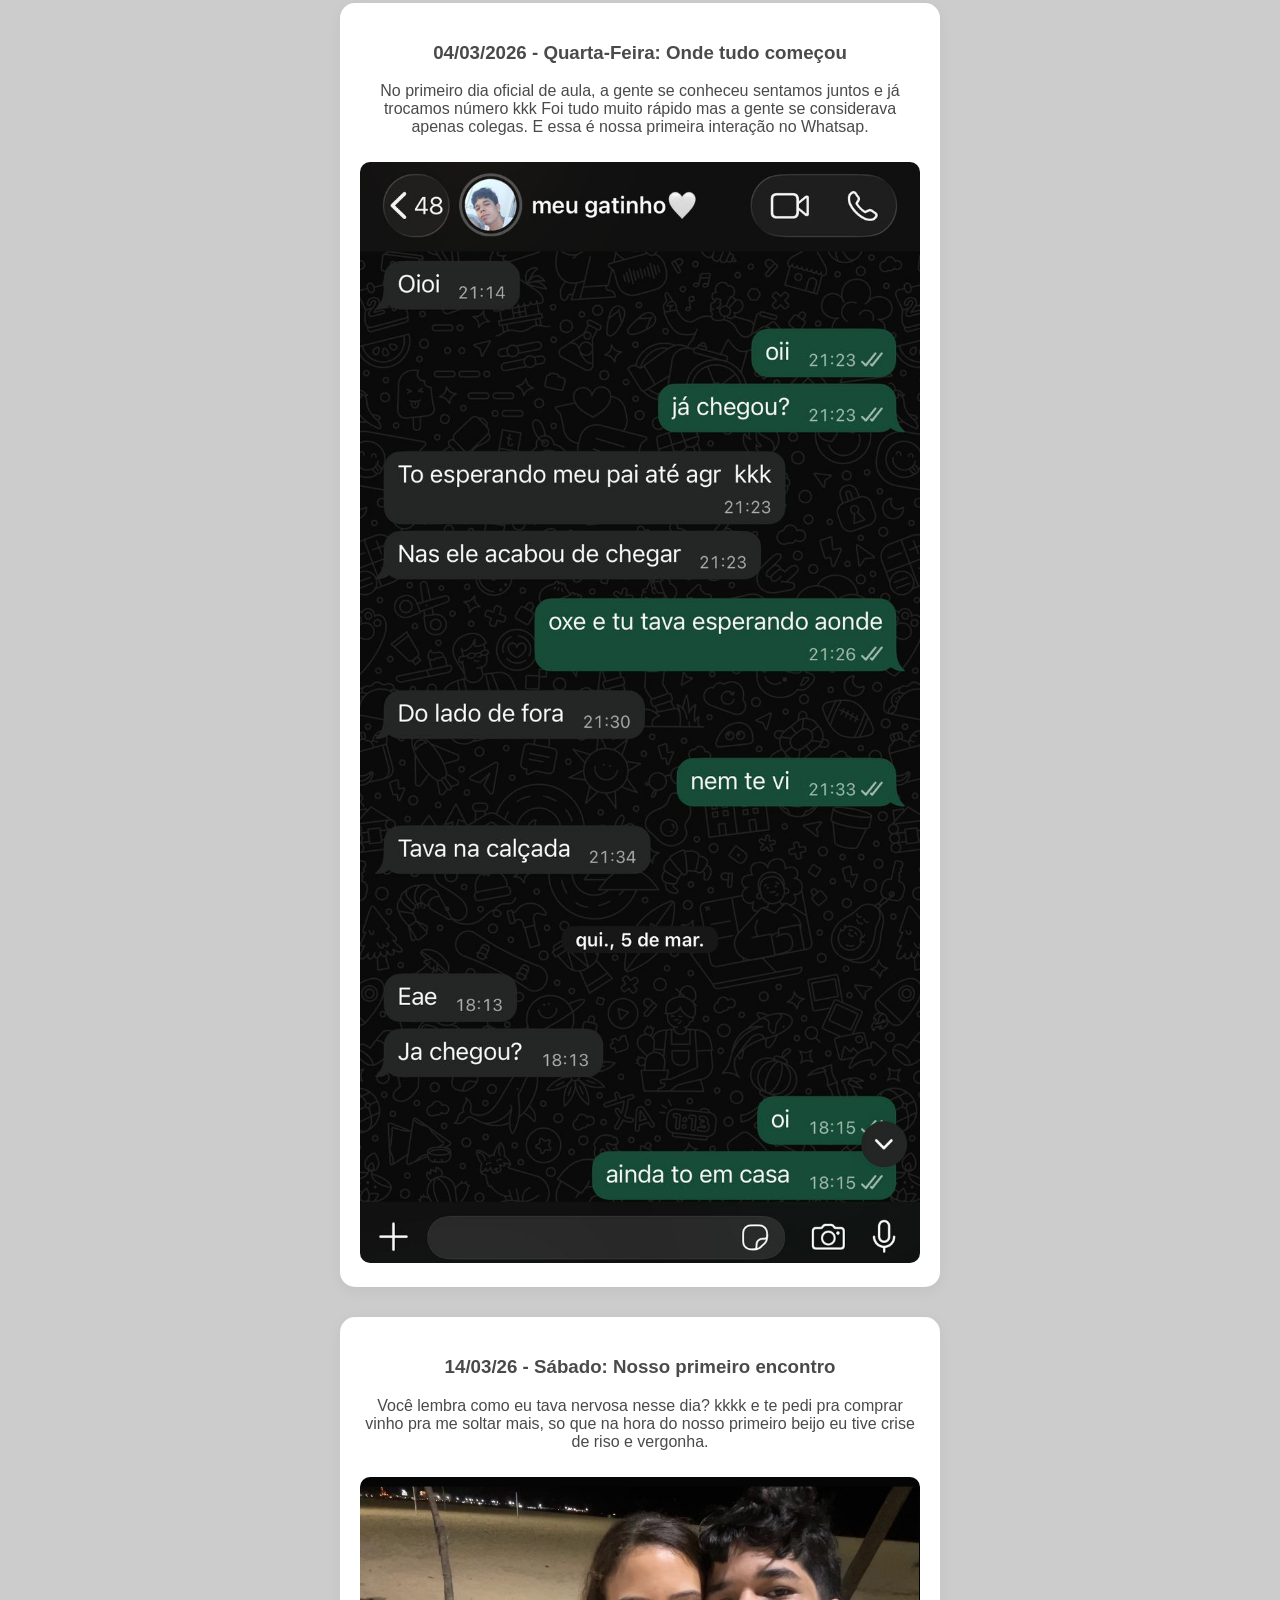
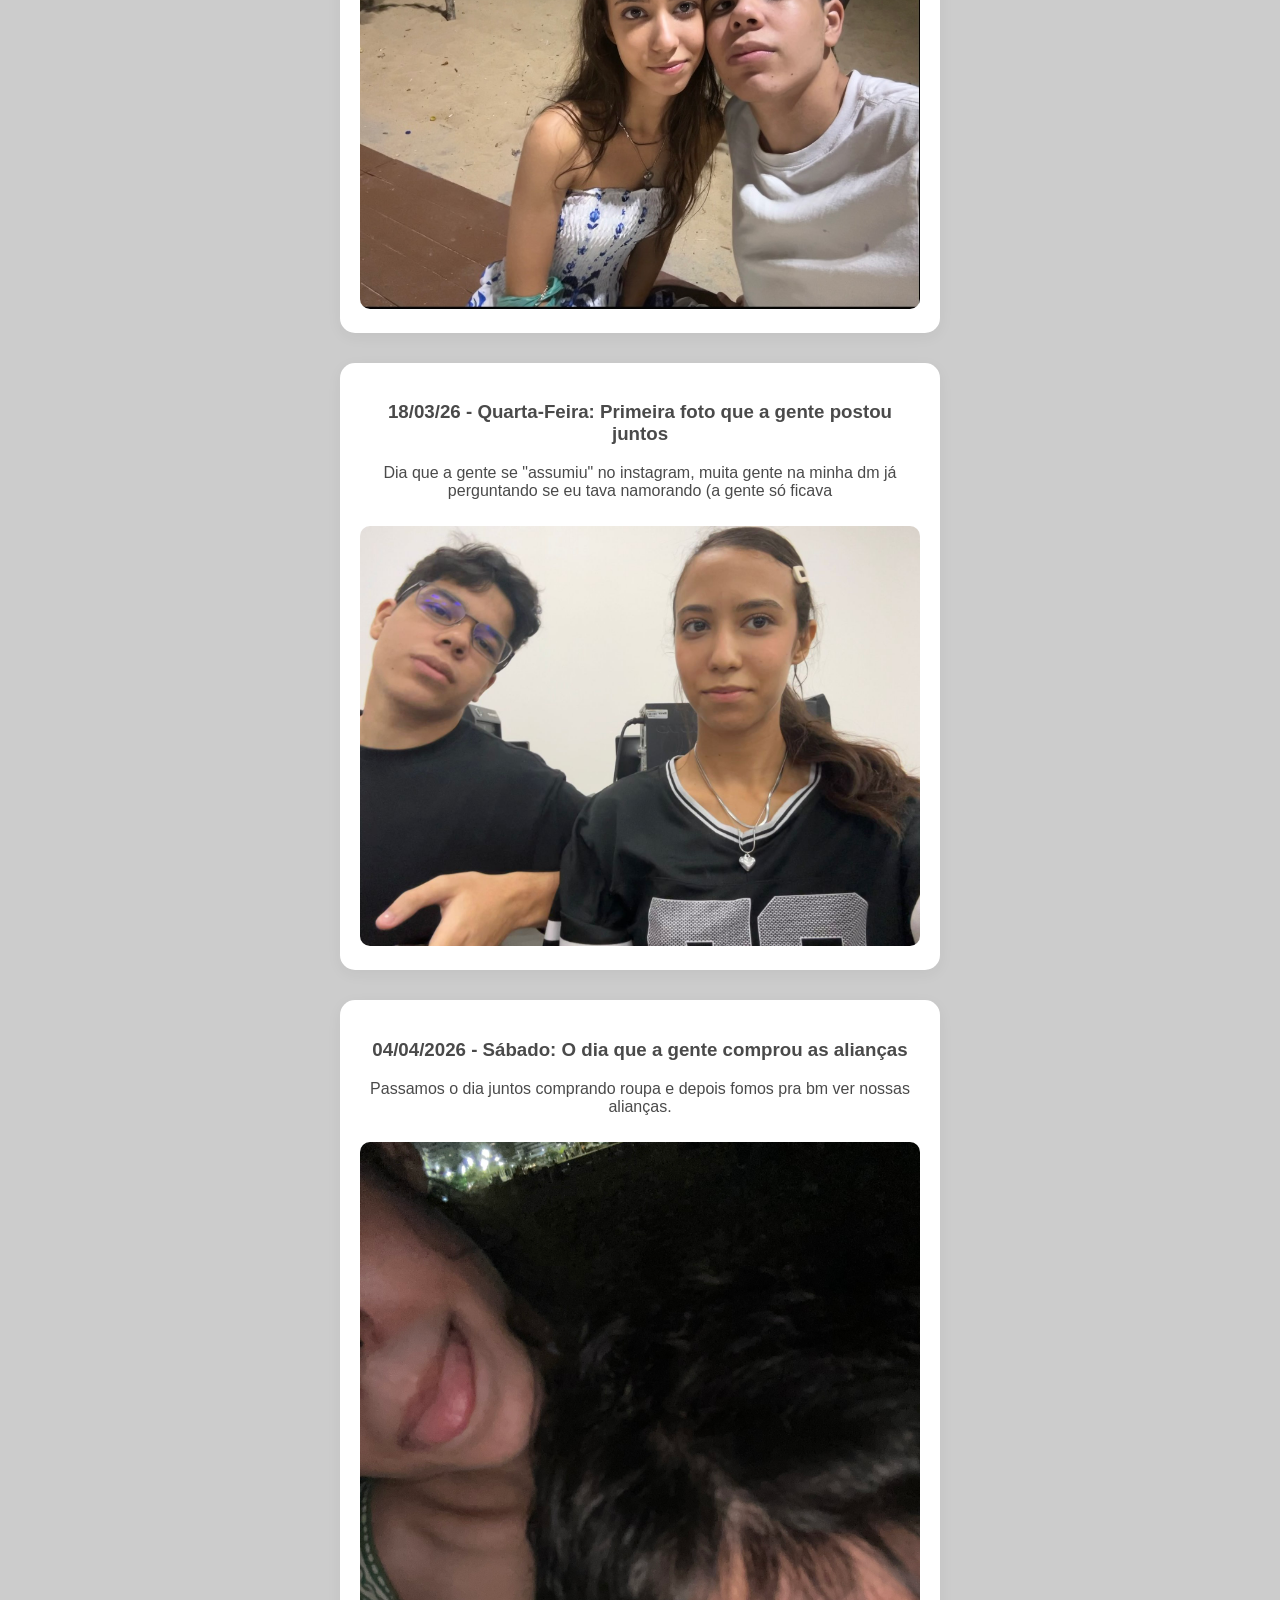
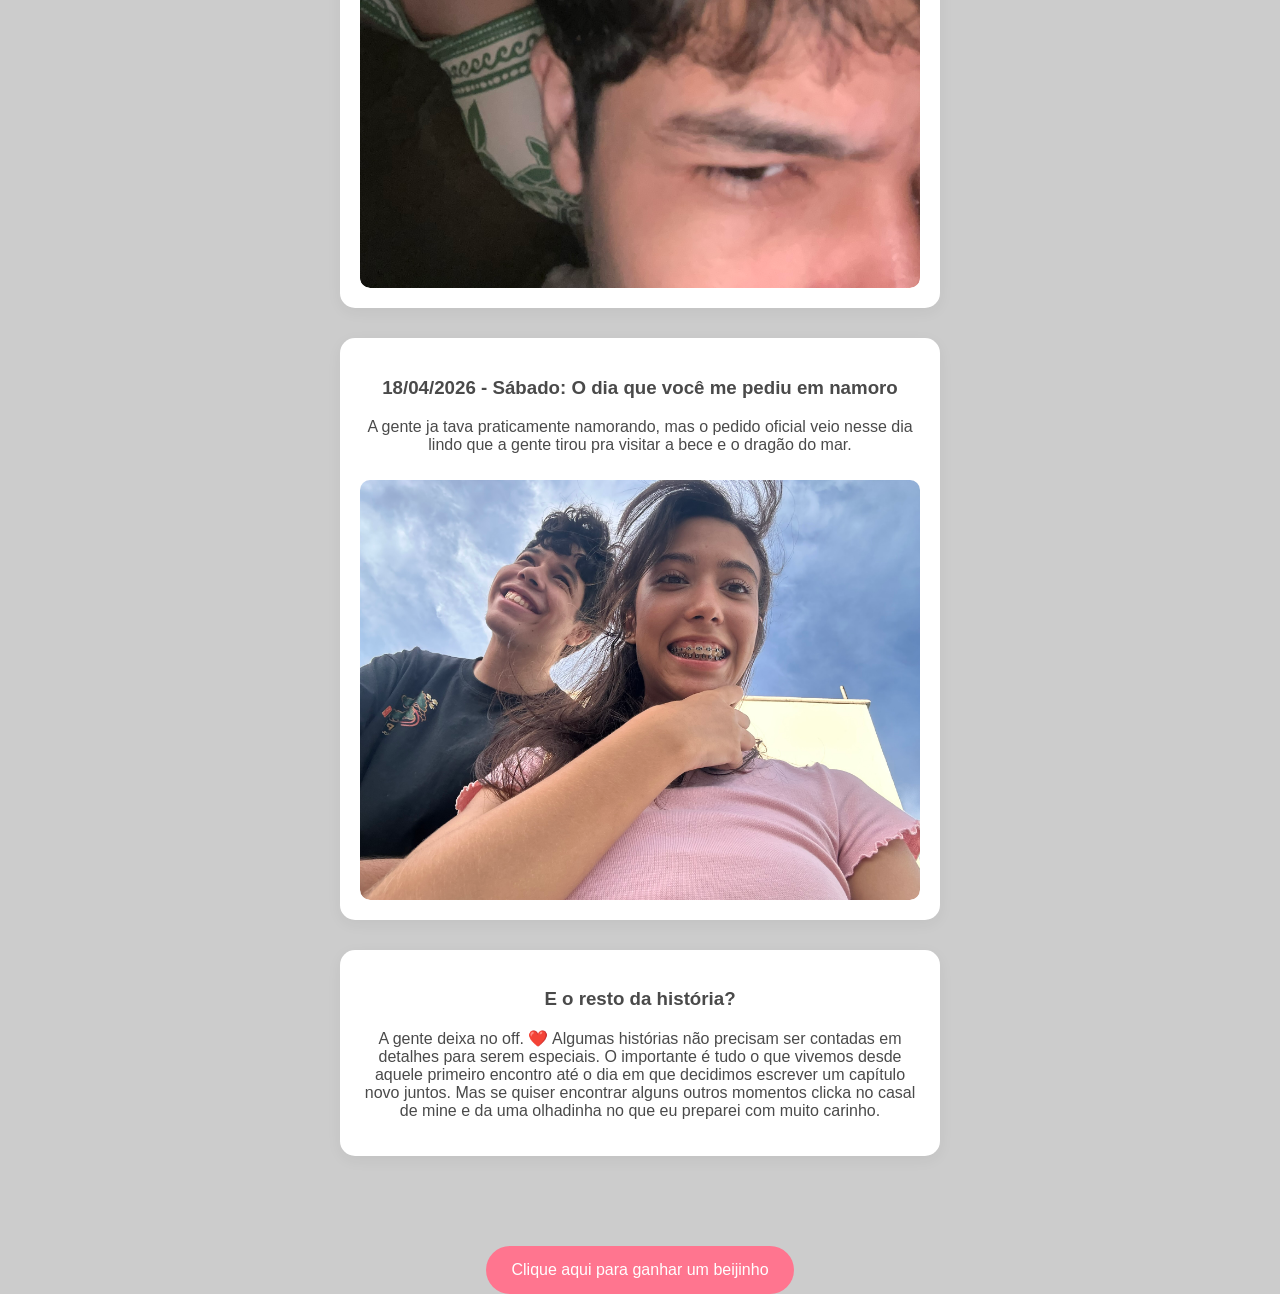
==== commit f42f35f1: "Update index.html" ====
--- a/index.html
+++ b/index.html
@@ -5,7 +5,7 @@
     <meta charset="UTF-8">
     <meta name="viewport" content="width=device-width, initial-scale=1.0">
     <title>1° Dia dos namorados!!❤️</title>
-    <link rel="stylesheet" href="style.css>
+    <link rel="stylesheet" href="style.css">
 </head>
 <body>
 
--- a/style.css
+++ b/style.css
@@ -0,0 +1,303 @@
+body 
+{
+    font-family: 'Segoe UI', Tahoma, Geneva, Verdana, sans-serif;
+    background-color: #fff5f5;
+    color: #4a4a4a;
+    margin: 0;
+    padding: 0;
+    display: flex;
+    flex-direction: column;
+    align-items: center;
+    text-align: center;
+}
+
+body {
+    /* Substitua 'nome-da-imagem.jpg' pelo caminho correto da sua imagem */
+    background-image: url('fundo.png');
+    
+    /* Garante que a imagem cubra toda a tela sem distorcer */
+    background-size: cover;
+    
+    /* Centraliza a imagem na tela */
+    background-position: center;
+    
+    /* Impede que a imagem fique se repetindo caso seja menor que a tela */
+    background-repeat: no-repeat;
+    
+    /* Mantém o fundo fixo enquanto você rola a página (opcional) */
+    background-attachment: fixed;
+    
+    /* Define uma cor de fundo de segurança caso a imagem demore para carregar */
+    background-color: #cccccc; 
+}
+header {
+    margin: 50px 20px;
+}
+
+h1 {
+    color: #f5c0cf;
+}
+#contador {
+  color: white;
+}
+#contador span {
+    font-size: 1.5rem;
+    font-weight: bold;
+    color: #f5c0cf;
+}
+
+/* --- container invisível onde os corações vão cair --- */
+#anniversary-overlay {
+  display: block;
+  position: fixed;
+  inset: 0;
+  z-index: 9999;
+  pointer-events: none; /* Garante que os corações não bloqueiem os cliques no seu site */
+  overflow: hidden;
+}
+
+/* --- estilo de cada coração --- */
+.heart-particle {
+  position: absolute;
+  top: -60px;
+  animation: fall linear forwards;
+  user-select: none;
+  pointer-events: none;
+}
+
+/* --- animação da queda --- */
+@keyframes fall {
+  0%   { transform: translateY(0) rotate(0deg) scale(1); opacity: 1; }
+  80%  { opacity: 1; }
+  100% { transform: translateY(110vh) rotate(720deg) scale(0.5); opacity: 0; }
+}
+
+/* Linha do Tempo */
+.timeline {
+    max-width: 600px;
+    margin: 40px auto;
+    padding: 20px;
+}
+
+.marco {
+    background: white;
+    padding: 20px;
+    margin: 30px 0;
+    border-radius: 15px;
+    box-shadow: 0 4px 15px rgba(0,0,0,0.05);
+}
+
+.marco img {
+    max-width: 100%;
+    border-radius: 10px;
+    margin-top: 10px;
+}
+
+/* Botão Flutuante de Música */
+.floating-btn {
+    position: fixed;
+    top: 20px;
+    right: 20px;
+    background-color: #de436f;
+    color: white;
+    border: none;
+    padding: 10px 15px;
+    border-radius: 20px;
+    cursor: pointer;
+    z-index: 1000;
+}
+
+/* Botão de Saudade */
+#btn-saudade {
+    background-color: #ff758f;
+    color: white;
+    border: none;
+    padding: 15px 25px;
+    font-size: 1rem;
+    border-radius: 30px;
+    cursor: pointer;
+    transition: 0.3s;
+}
+
+#btn-saudade:hover {
+    background-color: #ff4d6d;
+}
+#mensagem-saudade {
+  color: white;
+}
+.hidden {
+    display: none;
+}
+
+
+/* Estilo do título da Linha do Tempo */
+.titulo-timeline {
+    color: #f5c0cf; /* Cor rosa/vermelha combinando com o tema */
+    font-size: 2rem;
+    margin-top: 40px;
+    margin-bottom: 20px;
+    position: relative;
+    display: inline-block;
+}
+
+/* Um detalhe extra: uma linha fofa embaixo do título */
+.titulo-timeline::after {
+    content: '';
+    display: block;
+    width: 60px;
+    height: 3px;
+    background-color: #ff758f;
+    margin: 8px auto 0 auto;
+    border-radius: 2px;
+}
+
+/* Container do Carrossel */
+.carrossel-container {
+    position: relative;
+    max-width: 100%;
+    margin-top: 15px;
+    border-radius: 10px;
+    overflow: hidden; /* Esconde as fotos que estão fora da tela */
+}
+
+/* Tamanho das imagens dentro do carrossel */
+.slides img {
+    width: 100%;
+    display: none; /* Esconde todas as fotos por padrão */
+    border-radius: 10px;
+    object-fit: cover;
+}
+
+/* Mostra apenas a foto que tiver a classe 'ativo' */
+.slides img.ativo {
+    display: block;
+    animation: fadeEffect 0.5s; /* Efeito suave ao mudar de foto */
+}
+
+/* Configuração das Setinhas */
+.seta {
+    position: absolute;
+    top: 50%;
+    transform: translateY(-50%);
+    background-color: rgba(0, 0, 0, 0.5); /* Fundo pretinho transparente */
+    color: white;
+    border: none;
+    font-size: 18px;
+    padding: 12px 15px;
+    cursor: pointer;
+    border-radius: 50%;
+    transition: 0.3s;
+    z-index: 10;
+}
+
+.seta:hover {
+    background-color: #ff4d6d; /* Fica rosa ao passar o mouse */
+}
+
+.anterior { left: 10px; }
+.proximo { right: 10px; }
+
+/* Efeito de transição suave */
+@keyframes fadeEffect {
+    from { opacity: 0.4; }
+    to { opacity: 1; }
+}
+
+/* Container que cobre a tela toda */
+#modal-video {
+    position: fixed;
+    top: 0;
+    left: 0;
+    width: 100vw;
+    height: 100vh;
+    background-color: rgba(0, 0, 0, 0.9); /* Fundo preto bem escuro */
+    z-index: 9999; /* Garante que fica na frente de TUDO no site */
+    display: flex;
+    justify-content: center;
+    align-items: center;
+}
+
+/* Caixa interna que segura o vídeo */
+.modal-conteudo {
+    position: relative;
+    width: 90%;
+    max-width: 800px; /* Não deixa ficar gigante demais em telas de PC */
+    display: flex;
+    justify-content: center;
+}
+
+/* O vídeo em si adaptável */
+#video-saudade {
+    width: 100%;
+    height: auto;
+    max-height: 80vh; /* Não deixa o vídeo cortar no celular */
+    border-radius: 15px;
+    box-shadow: 0 10px 30px rgba(0,0,0,0.5);
+    transform: translate3d(0, 0, 0);
+}
+
+/* Botão de fechar (o Xzinho) */
+#fechar-modal {
+    position: absolute;
+    top: -40px;
+    right: 0;
+    color: white;
+    font-size: 35px;
+    font-weight: bold;
+    cursor: pointer;
+    transition: 0.2s;
+}
+
+#fechar-modal:hover {
+    color: #ff4d6d; /* Brilha na cor do seu botão ao passar o mouse */
+}
+
+/* Garante que a classe hidden continue funcionando para sumir com o modal */
+#modal-video.hidden {
+    display: none !important;
+}
+
+/* 1. Esta parte controla a CAIXA que fica no meio da tela */
+.container-bonequinho {
+    position: fixed;
+    bottom: 20px;
+    left: 20px; 
+    z-index: 999;
+    width: auto;
+}
+/* 2. Esta parte controla o TAMANHO e o visual dos bonequinhos */
+.container-bonequinho img {
+    width: 300px;            /* Tamanho dos bonequinhos */
+    height: auto;            /* Mantém a proporção sem distorcer */
+    display: block;
+    cursor: pointer;         /* Mostra a mãozinha de clique */
+    transition: transform 0.3s ease; /* Deixa o efeito de crescer suave */
+}
+
+/* 3. Efeito opcional: quando ele passar o mouse por cima, o bonequinho cresce de leve */
+.container-bonequinho img:hover {
+    transform: scale(1.1);   /* Aumenta 10% do tamanho ao passar o mouse */
+}
+.bonequinho {
+    position: absolute;
+    bottom: 100px;        /* aparece acima do boneco */
+    left: 0;
+    background: #fff0f5;
+    border: 1px solid #f4c0d1;
+    color: #72243E;
+    font-size: 13px;
+    padding: 7px 12px;
+    border-radius: 10px;
+    white-space: nowrap;
+    opacity: 0;                        /* invisível por padrão */
+    transition: opacity 0.3s ease;    /* aparece suave */
+    pointer-events: none;             /* não atrapalha o clique */
+}
+
+/* quando passar o mouse no container, a mensagem aparece */
+.container-bonequinho:hover .bonequinho {
+    opacity: 1;
+}
+
+
+
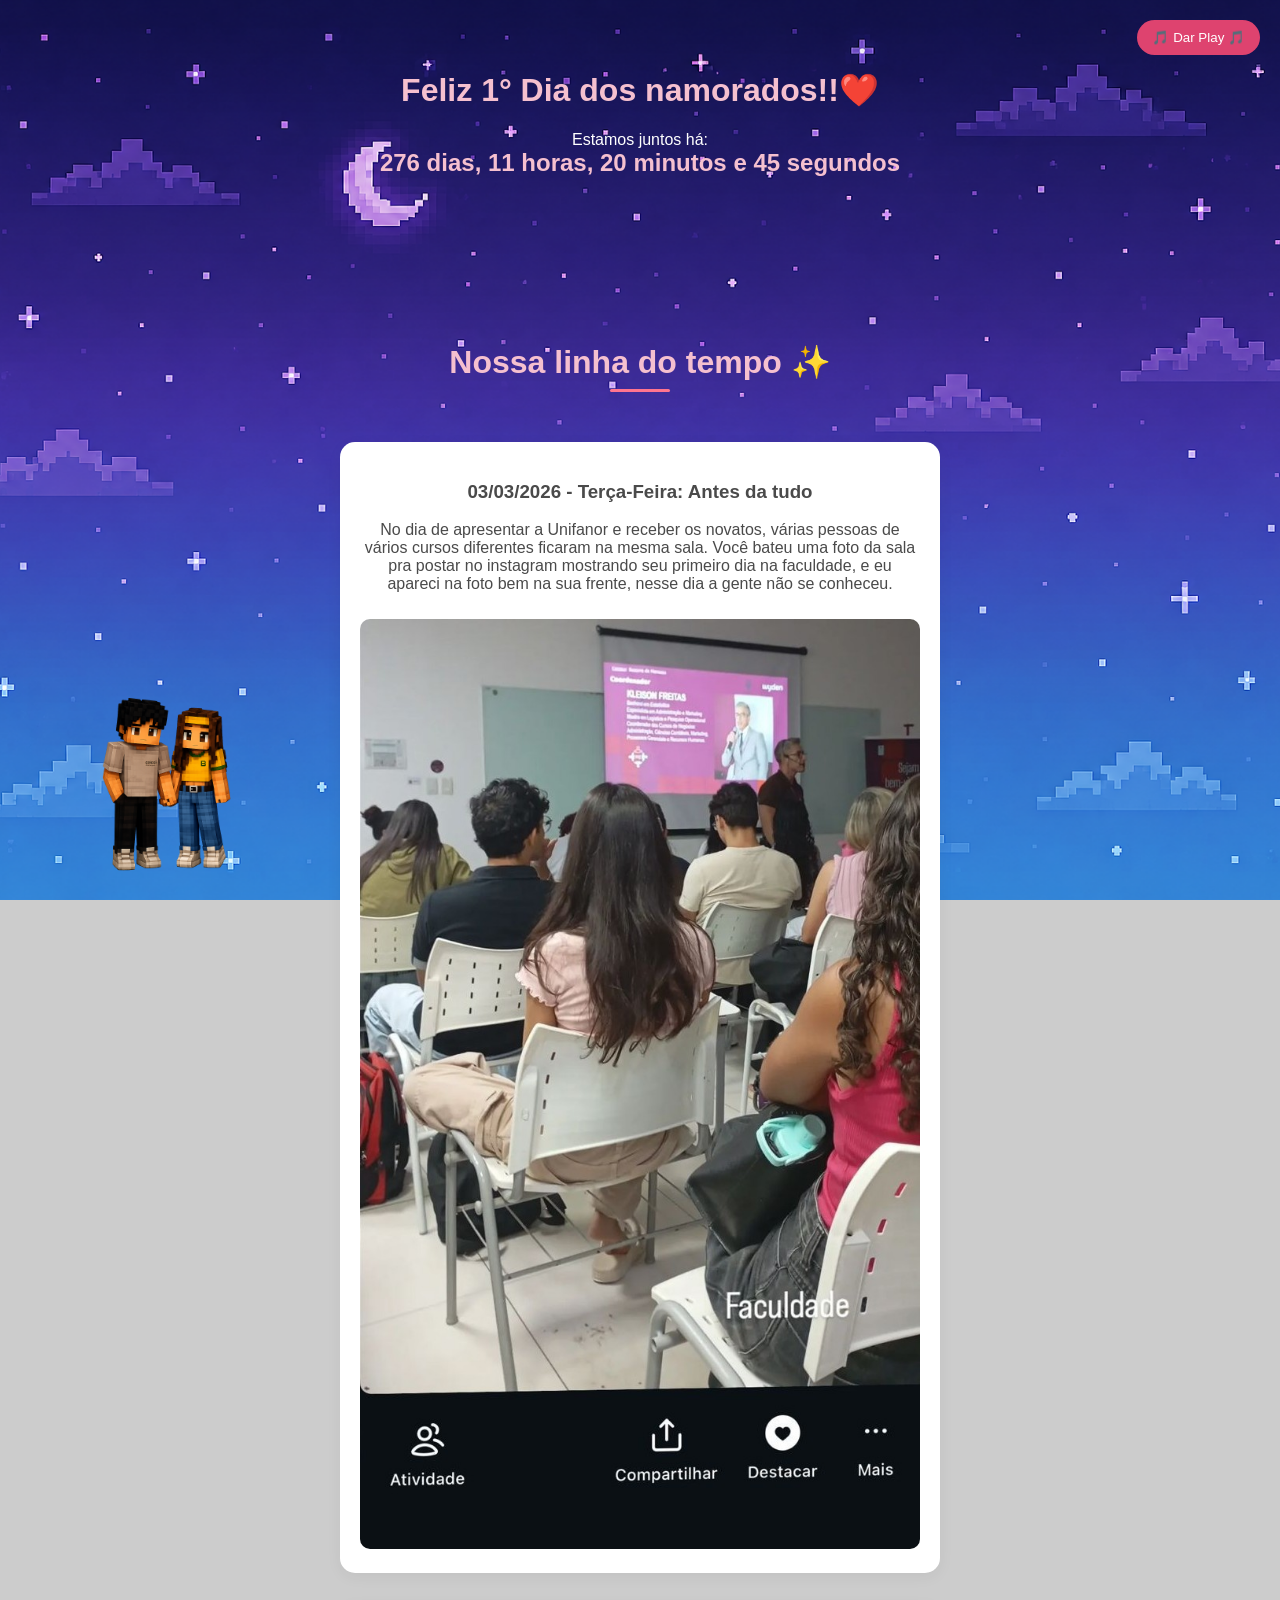
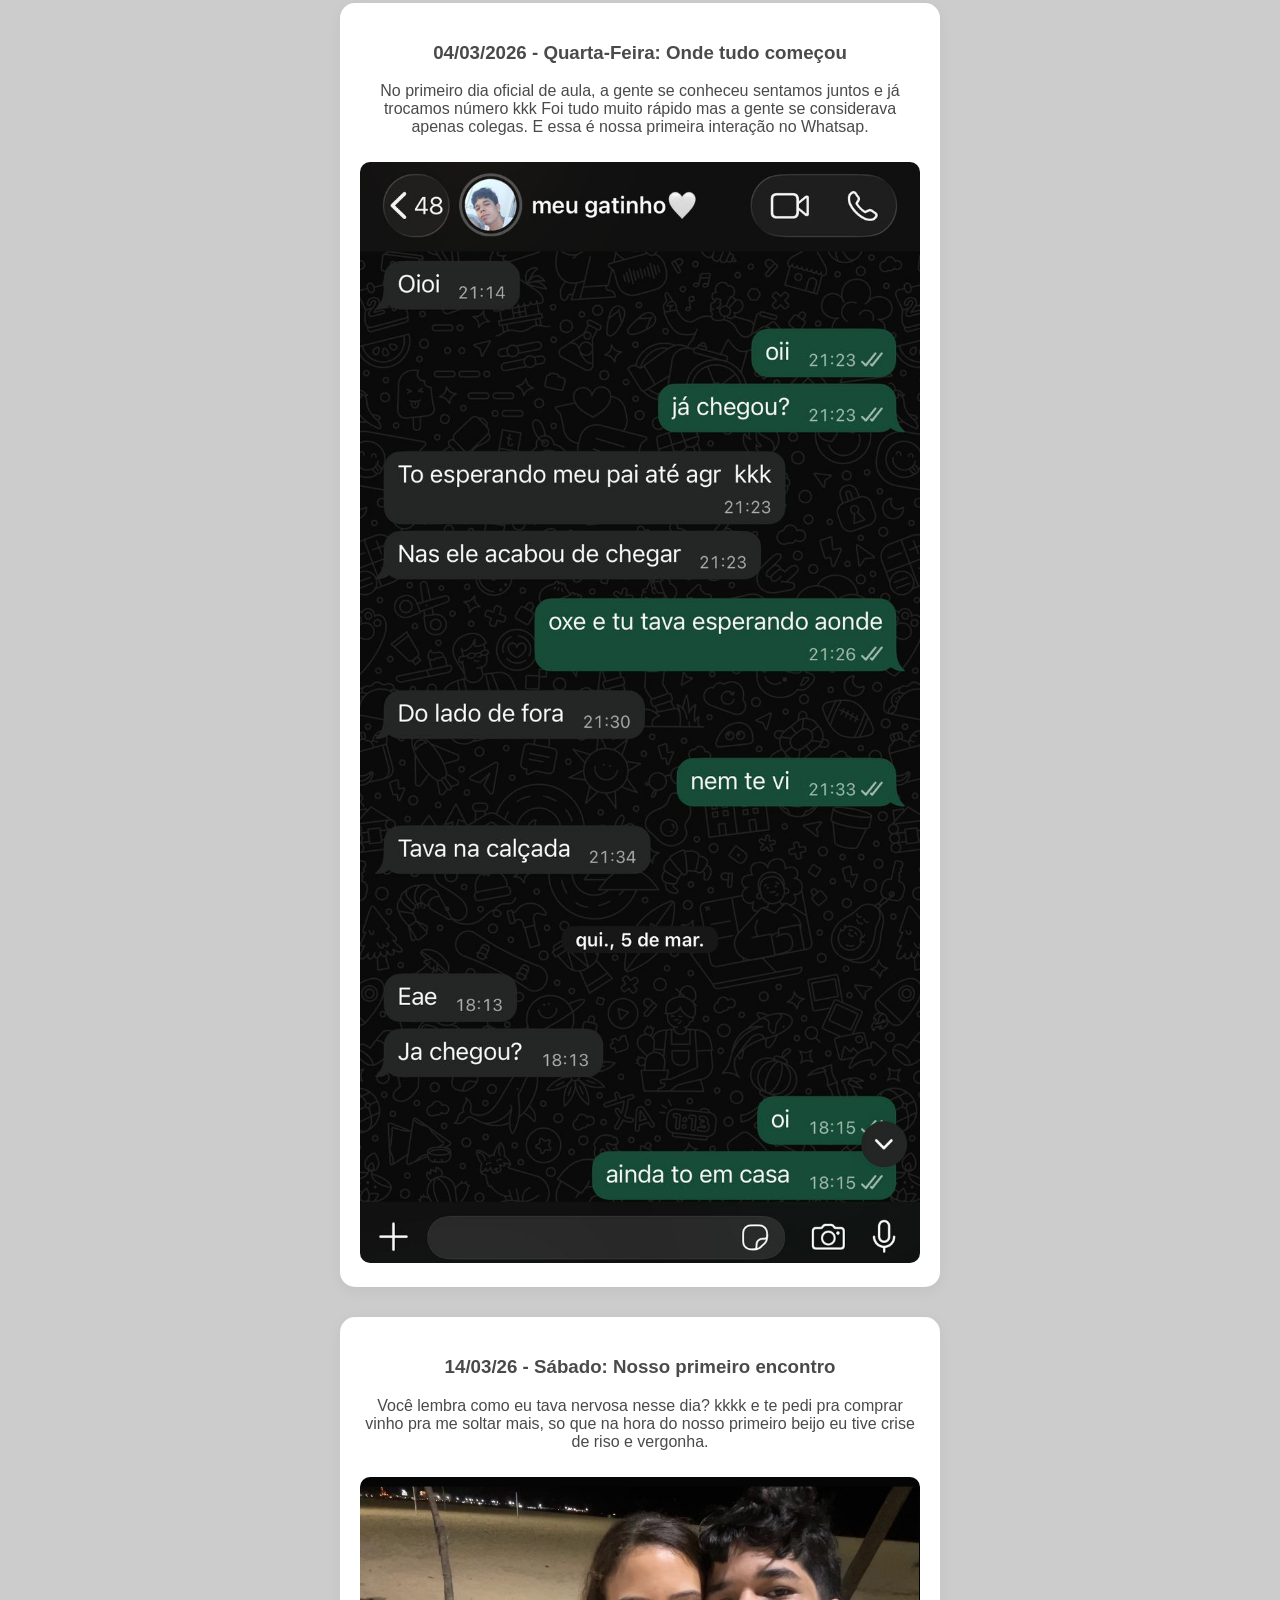
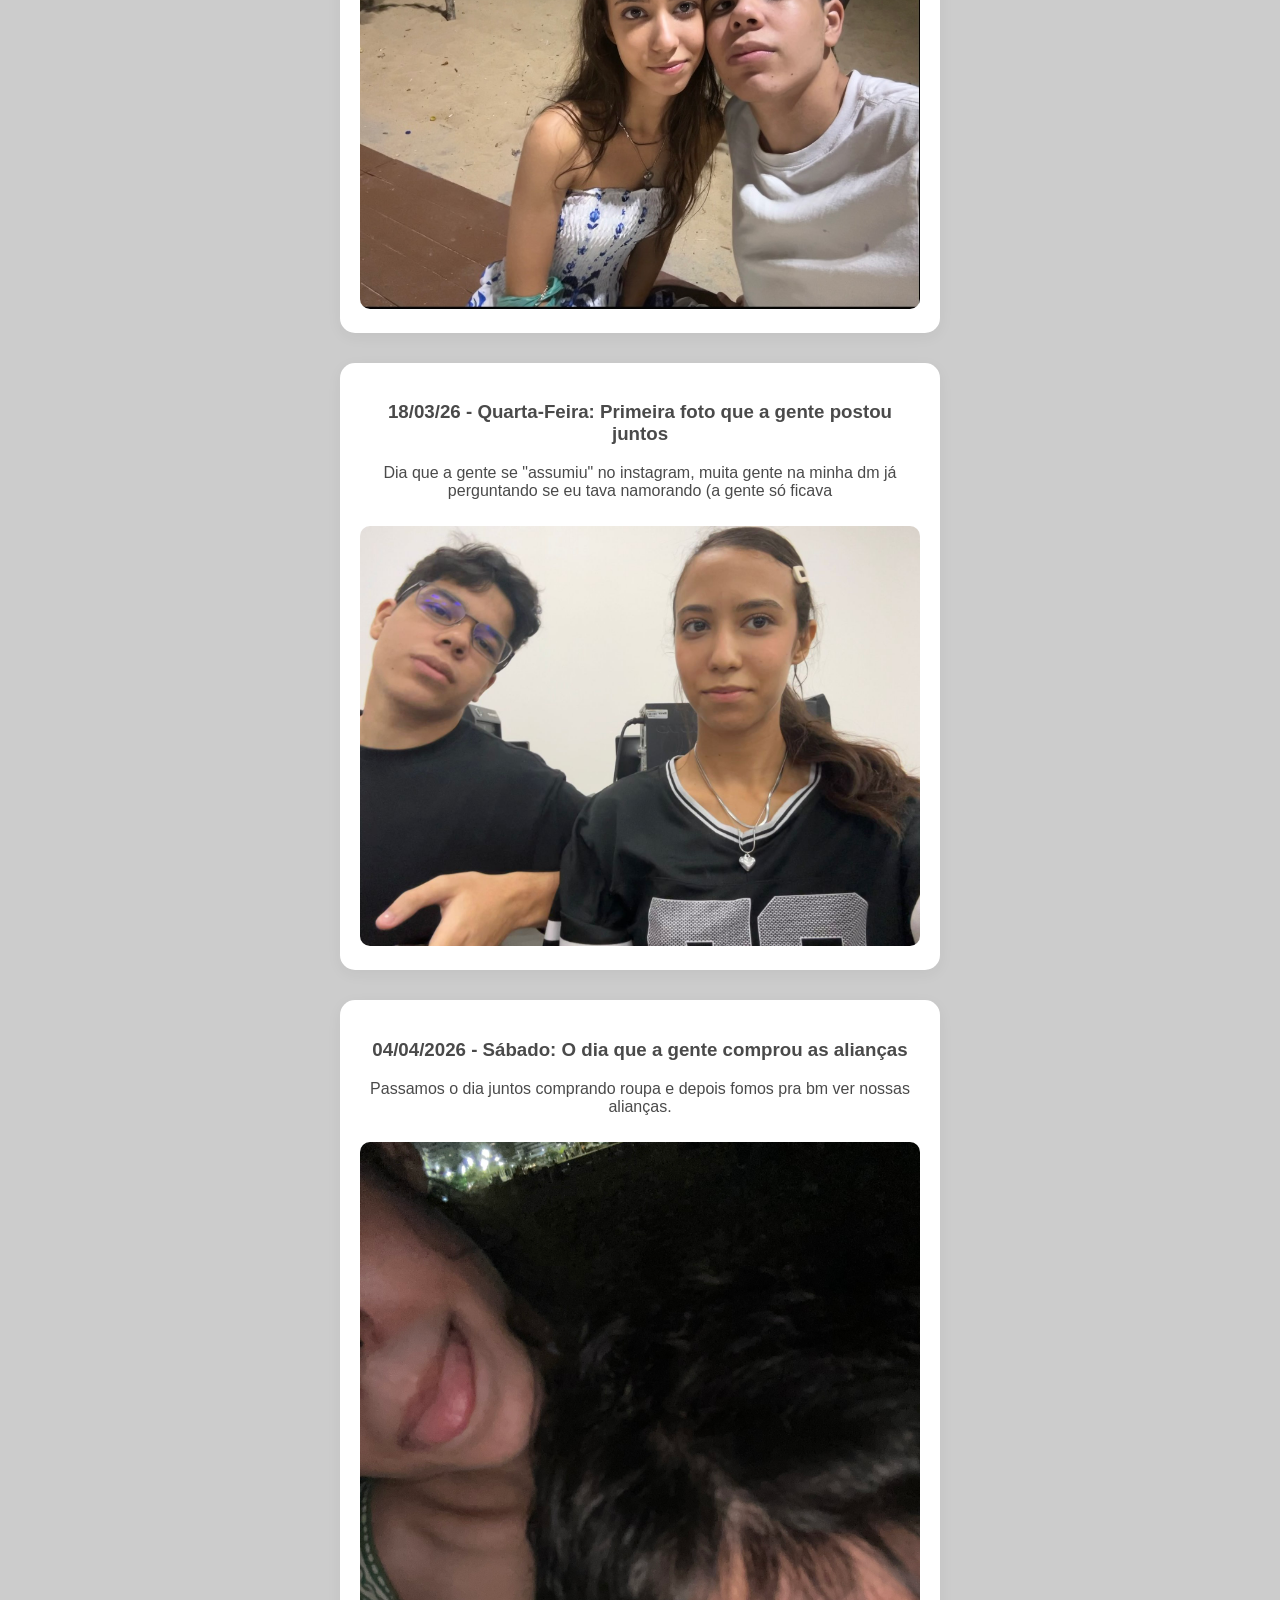
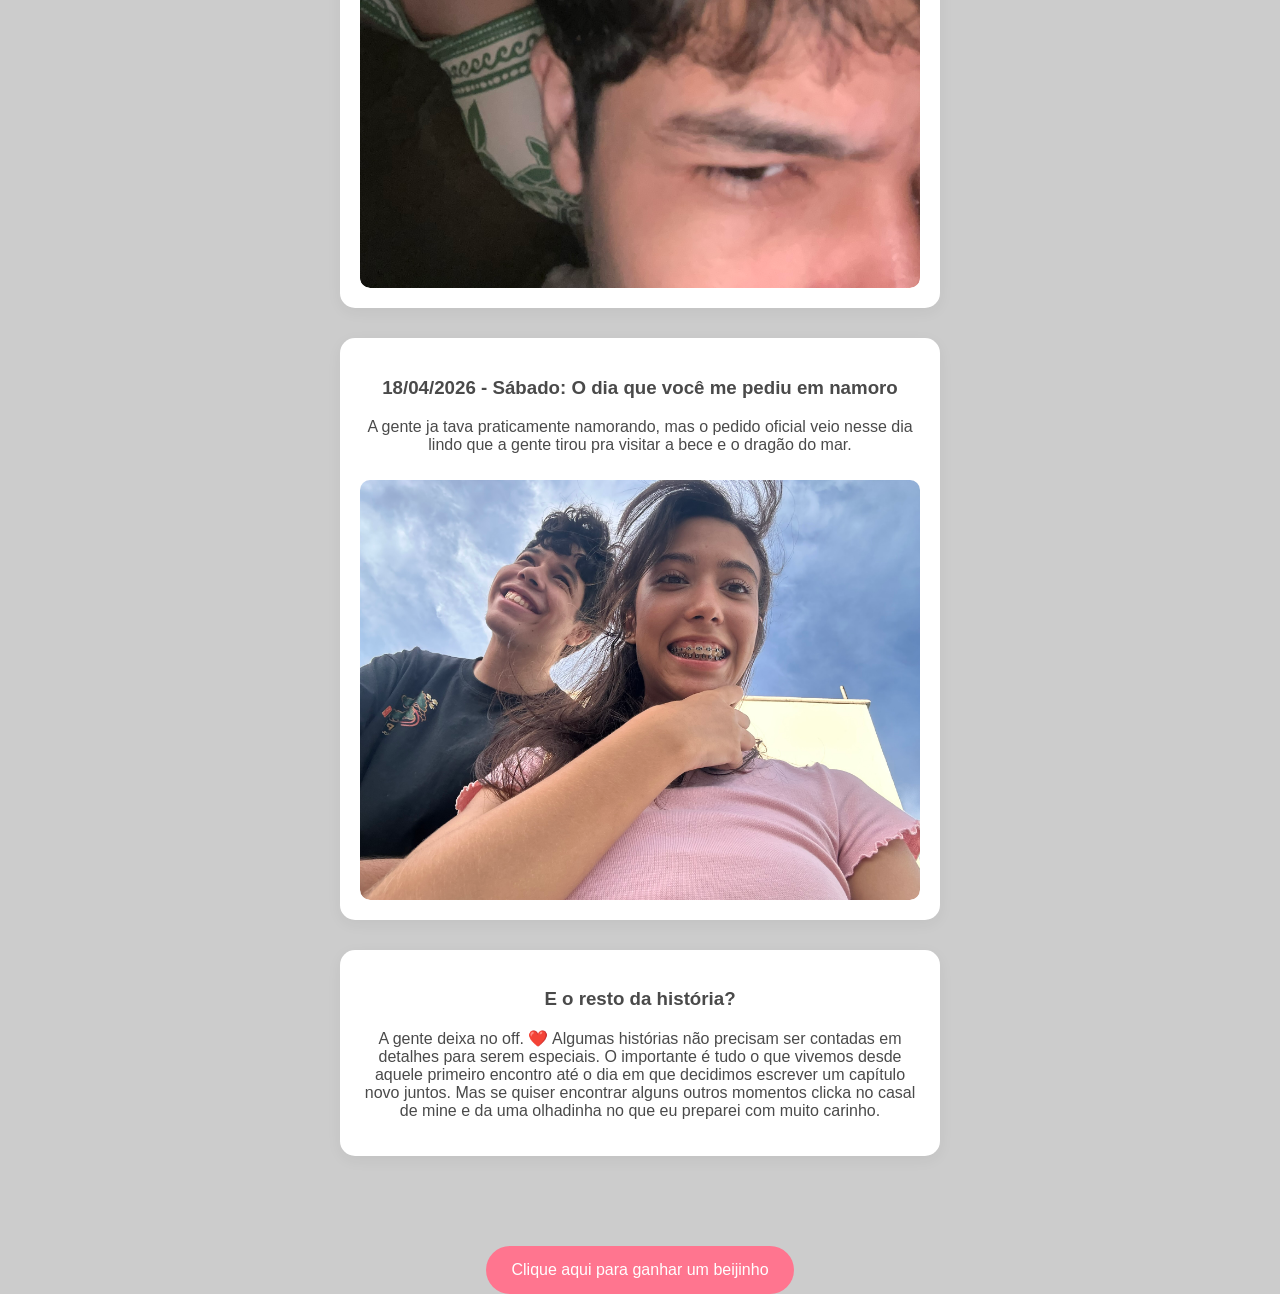
==== commit 6d3f6fe0: "Update index.html" ====
--- a/index.html
+++ b/index.html
@@ -1,6 +1,5 @@
 <!DOCTYPE html>
 <html lang="pt-BR">
-</div>
 <head>
     <meta charset="UTF-8">
     <meta name="viewport" content="width=device-width, initial-scale=1.0">
